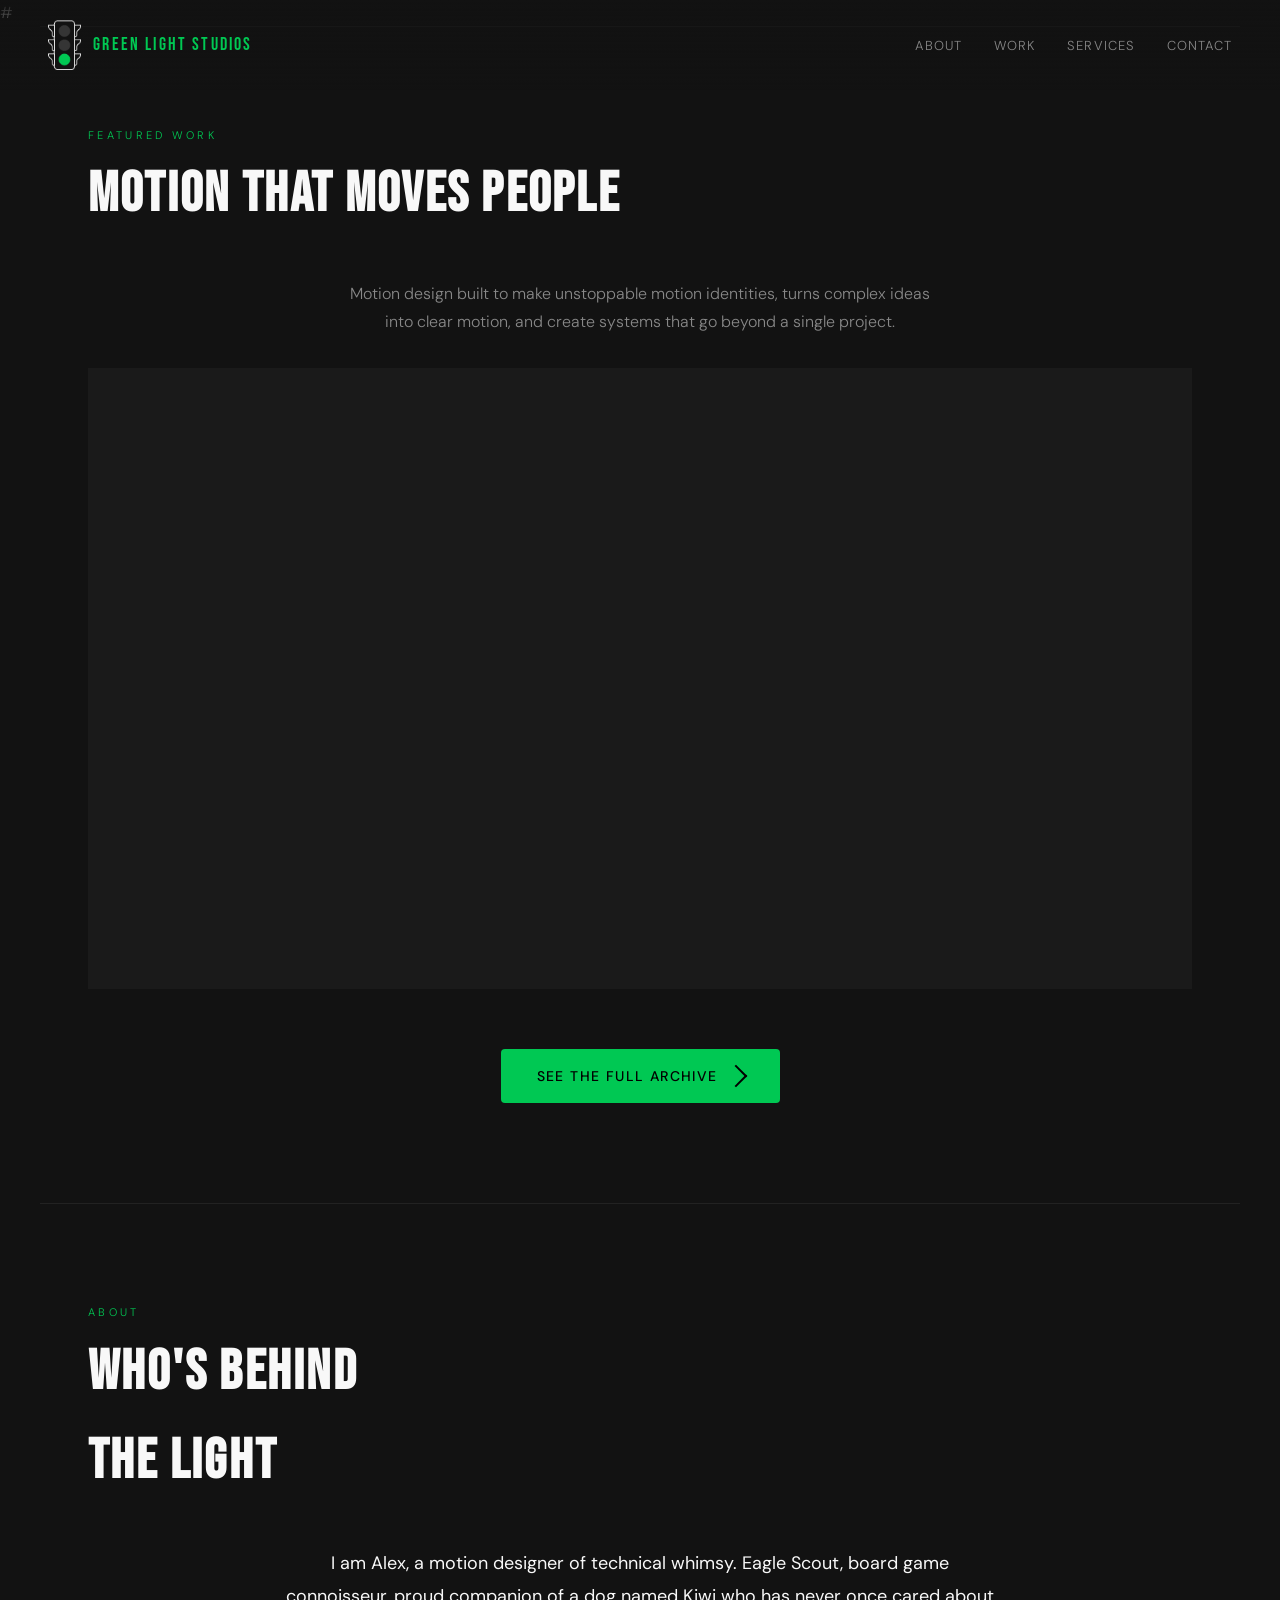
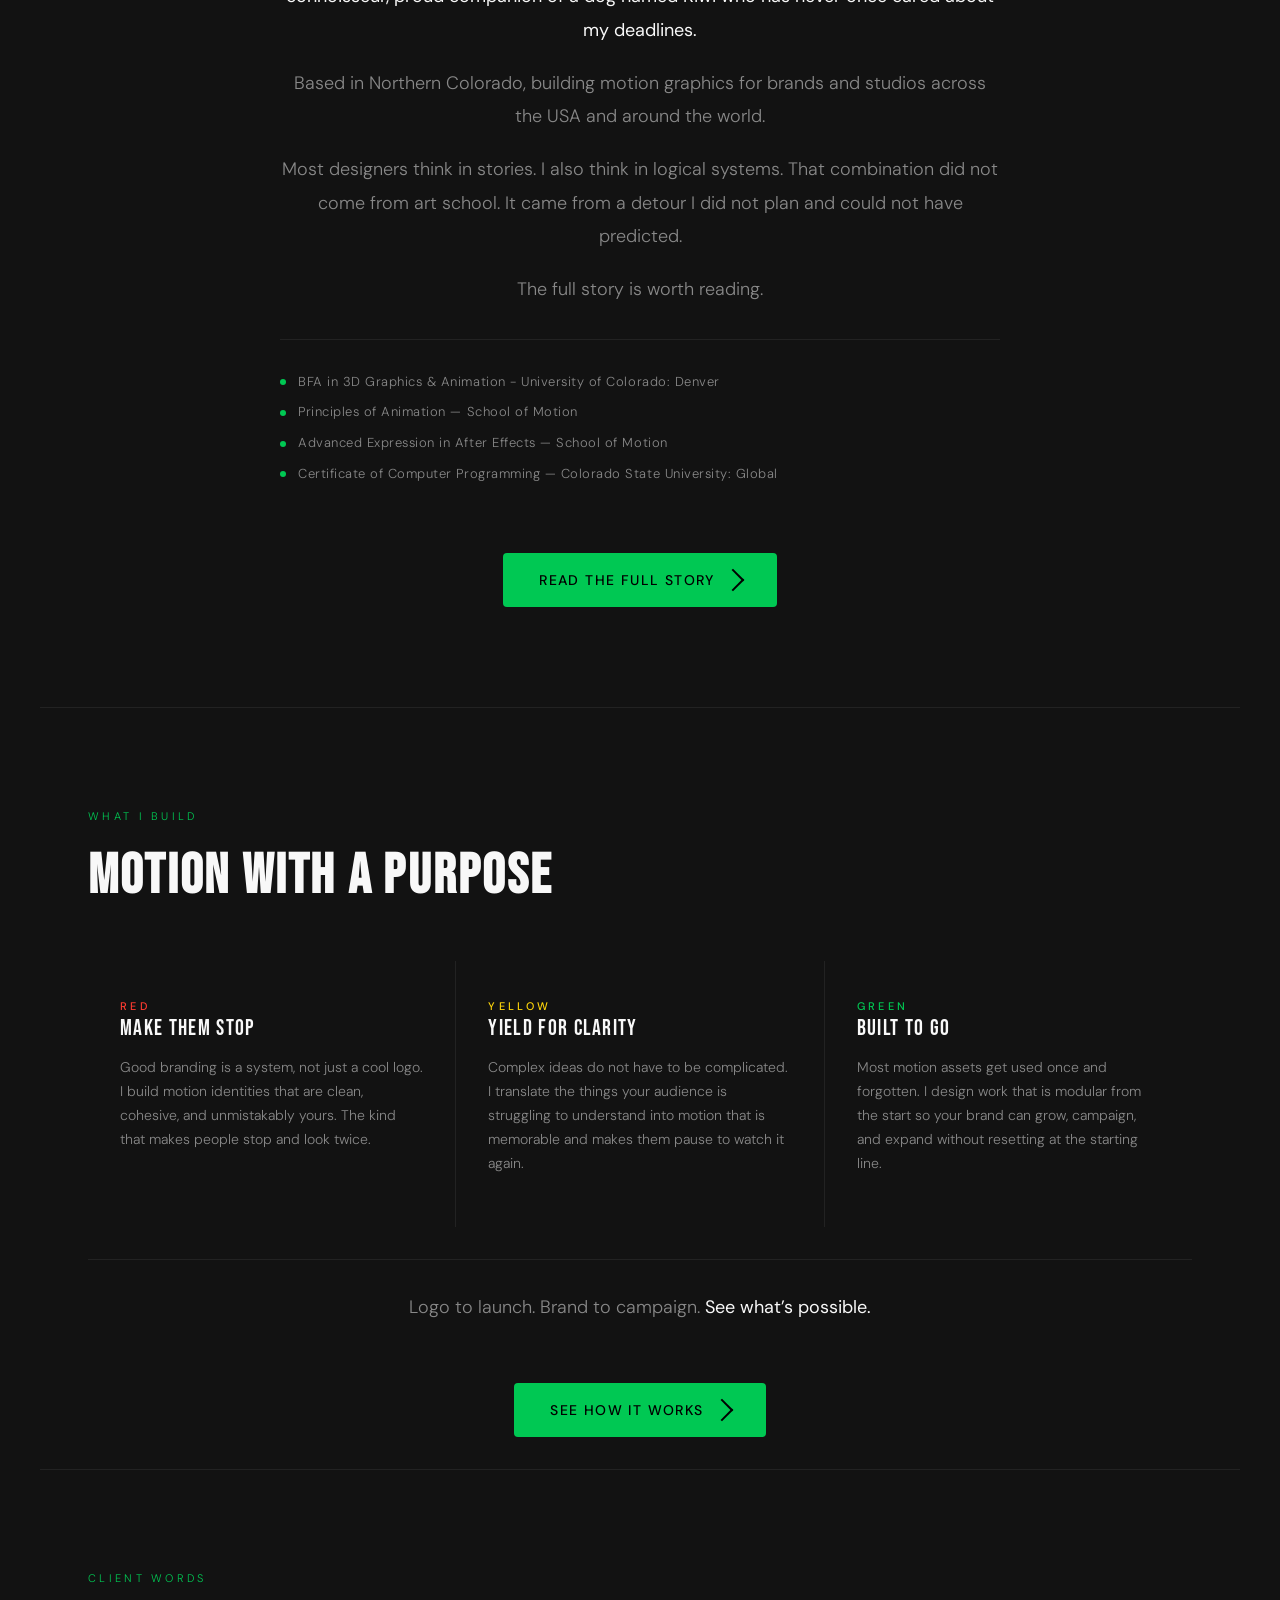
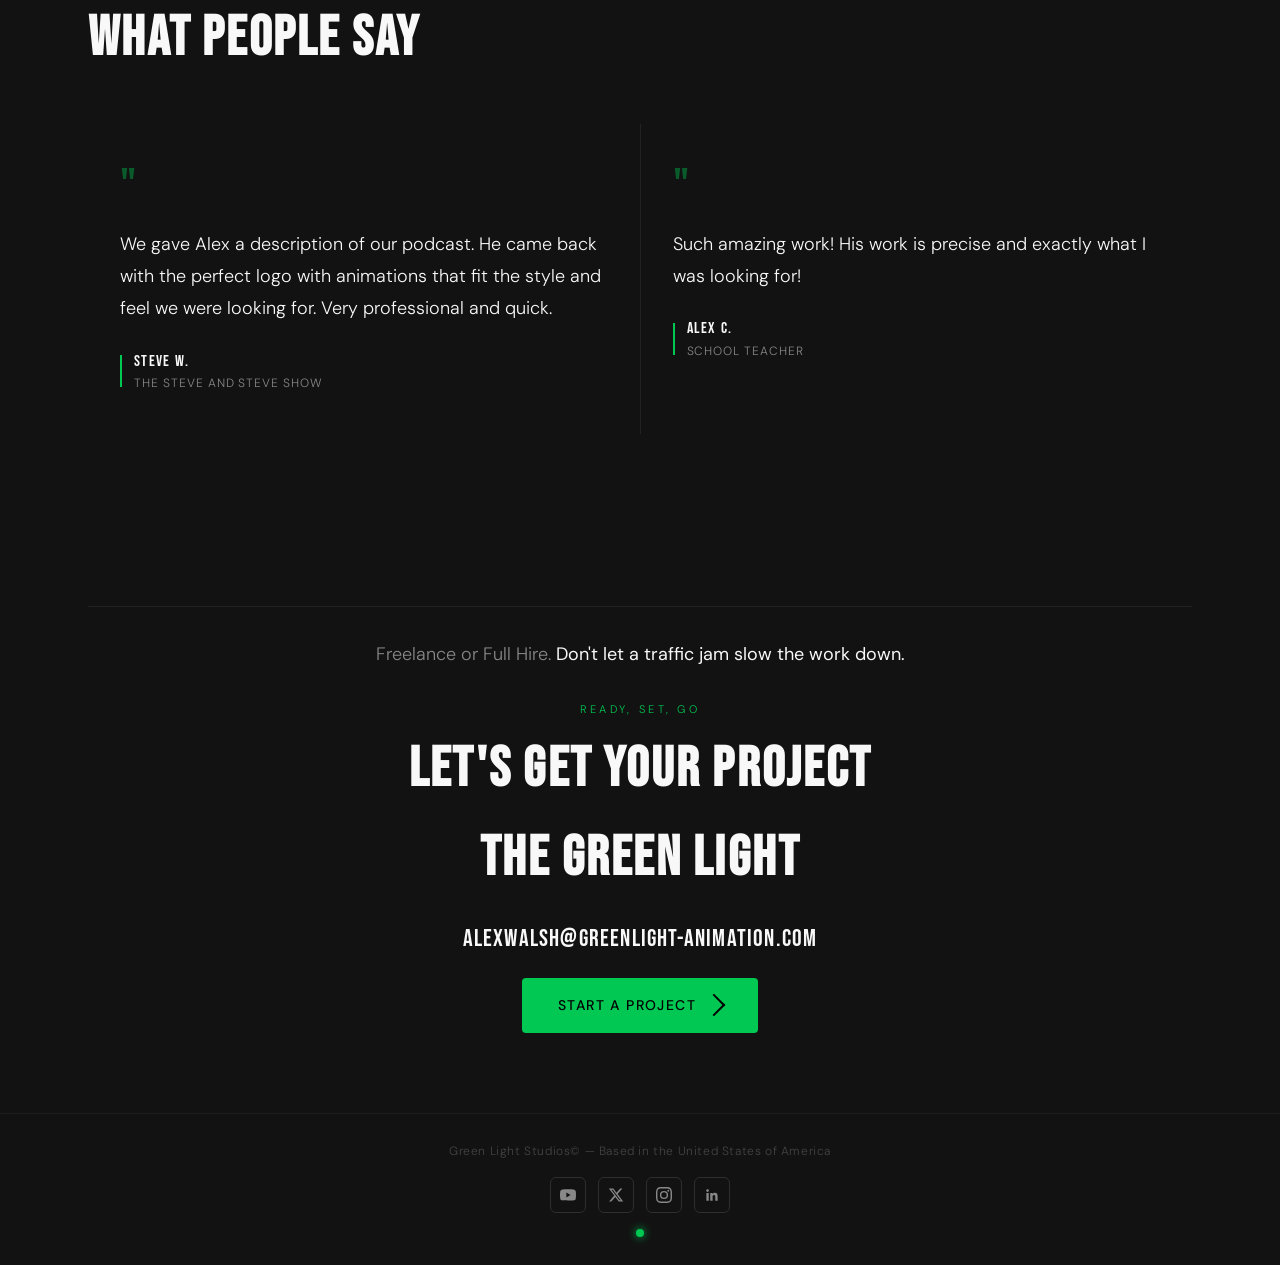
==== index.html @ eacbf861 "Update index.html" ====
#<!DOCTYPE html>
<html lang="en">
<head>
<meta charset="UTF-8">
<meta name="viewport" content="width=device-width, initial-scale=1.0">
<meta name="description" content="Motion designer specializing in automation and modular asset systems. Built for studios and brands that need work that scales past the project it was made for.">
<meta property="og:title" content="Green Light Studios — Motion That Moves People">
<meta property="og:description" content="Motion designer specializing in automation and modular asset systems. Built for studios and brands that need work that scales past the project it was made for.">
<meta property="og:image" content="https://greenlight-animation.com/assets/og-image.png">
<meta property="og:url" content="https://greenlight-animation.com">
<meta name="robots" content="index, follow">
<title>Green Light Studios | Motion Designer</title>
<link rel="icon" type="image/png" href="assets/favicon.png">
<link rel="preconnect" href="https://fonts.googleapis.com">
<link rel="canonical" href="https://greenlight-animation.com">
<link href="https://fonts.googleapis.com/css2?family=Bebas+Neue&family=DM+Sans:wght@300;400;500&display=swap" rel="stylesheet">
<link rel="stylesheet" href="styles.css">
<script type="application/ld+json">
{
  "@context": "https://schema.org",
  "@type": "LocalBusiness",
  "name": "Green Light Studios",
  "description": "Motion designer specializing in automation and modular asset systems. Built for studios and brands that need work that scales past the project it was made for.",
  "url": "https://greenlight-animation.com",
  "logo": "https://greenlight-animation.com/assets/favicon.png",
  "image": "https://greenlight-animation.com/assets/og-image.png",
  "email": "alexwalsh@greenlight-animation.com",
  "address": {
    "@type": "PostalAddress",
    "addressLocality": "Fort Collins",
    "addressRegion": "CO",
    "addressCountry": "US"
  },
  "geo": {
    "@type": "GeoCoordinates",
    "latitude": 40.5853,
    "longitude": -105.0844
  },
  "areaServed": [
    "Fort Collins, CO",
    "Greeley, CO",
    "Loveland, CO",
    "Windsor, CO",
    "Longmont, CO"
  ],
  "priceRange": "$$",
  "hasOfferCatalog": {
    "@type": "OfferCatalog",
    "name": "Motion Graphics Services",
    "itemListElement": [
     {
  "@type": "Offer",
  "itemOffered": {
    "@type": "Service",
    "name": "Brand Motion Identity",
    "description": "Motion identities built to stop traffic and make brands impossible to ignore across every platform."
    }
  },
  {
    "@type": "Offer",
    "itemOffered": {
      "@type": "Service",
      "name": "Explainer and Concept Animation",
      "description": "Complex ideas translated into clear, memorable motion that makes audiences stop and watch again."
    }
  },
  {
    "@type": "Offer",
    "itemOffered": {
      "@type": "Service",
      "name": "Modular Motion Systems",
      "description": "Automated and modular animation assets built to scale across projects and campaigns."
    }
}
    ]
  },
  "sameAs": [
    "https://www.youtube.com/@GreenLightStudiosPro",
    "https://x.com/Green_LightPro",
    "https://www.instagram.com/green_lightstudios/",
    "https://www.linkedin.com/in/wanderwalsh/"
  ]
}
</script>
</head>
<body>

<!-- NAV -->
<nav class="nav-fixed"> 
  <a href="#hero" class="nav-logo">
    <img src="assets/nav-logo.png" alt="Green Light Studios" height="50" style="display:block;">
    <span class="nav-wordmark">Green Light Studios</span>
  </a>
  <ul class="nav-links">
    <li><a href="/about">About</a></li>
    <li><a href="/archive">Work</a></li>
    <li><a href="/services">Services</a></li>
    <li><a href="#contact">Contact</a></li>
  </ul>
</nav>

<!-- PORTFOLIO -->
<section id="portfolio">
  <p class="section-label">Featured Work</p>
  <h2 class="section-title">Motion That Moves People</h2>
  <p style="font-size: 16px; color: var(--gray-light); max-width: 600px; margin: 0 auto 2rem; text-align: center; line-height: 1.75;">Motion design built to make unstoppable motion identities, turns complex ideas into clear motion, and create systems that go beyond a single project.</p>
  <div style="position:relative; aspect-ratio:16/9; width:100%; background: var(--dark);">
  <iframe
    src="https://player.vimeo.com/video/1199853558?h=aa0fdbacb5"
    title="Reel"
    frameborder="0"
    style="position:absolute; top:0; left:0; width:100%; height:100%; border:none;"
    referrerpolicy="strict-origin-when-cross-origin"
    allow="autoplay; fullscreen; picture-in-picture; clipboard-write; encrypted-media; web-share"
    allowfullscreen>
  </iframe>
</div>
  <div style="margin-top: 1.5rem; text-align: center;">
  <a href="/archive" class="cta-btn">See the Full Archive<span class="cta-arrow"></span></a>
</div>
</section>

<!-- ABOUT -->
<section id="about">
  <p class="section-label">About</p>
  <h2 class="section-title">Who's Behind<br>the Light</h2>
  <div style="max-width: 720px; margin: 0 auto; text-align: center;">
    <p style="font-size: 18px; line-height: 1.85; color: var(--white); font-weight: 400; margin-bottom: 20px;">I am Alex, a motion designer of technical whimsy. Eagle Scout, board game connoisseur, proud companion of a dog named Kiwi who has never once cared about my deadlines.</p>
    <p style="font-size: 18px; line-height: 1.85; color: var(--gray-light); margin-bottom: 20px;">Based in Northern Colorado, building motion graphics for brands and studios across the USA and around the world.</p>
    <p style="font-size: 18px; line-height: 1.85; color: var(--gray-light); margin-bottom: 20px;">Most designers think in stories. I also think in logical systems. That combination did not come from art school. It came from a detour I did not plan and could not have predicted.</p>
    <p style="font-size: 18px; line-height: 1.85; color: var(--gray-light); margin-bottom: 20px;">The full story is worth reading.</p>
    <div class="about-creds">
      <div class="about-cred">BFA in 3D Graphics &amp; Animation - University of Colorado: Denver</div>
      <div class="about-cred">Principles of Animation — School of Motion</div>
      <div class="about-cred">Advanced Expression in After Effects — School of Motion</div>
      <div class="about-cred">Certificate of Computer Programming — Colorado State University: Global</div>
    </div>
    <div style="display: flex; justify-content: center; margin-top: 32px;">
      <a href="/about" class="cta-btn" style="color: #000;">Read the Full Story<span class="cta-arrow"></span></a>
    </div>
  </div>
</section>

<!-- SERVICES -->
<section id="services">
  <p class="section-label">What I Build</p>
  <h2 class="section-title">Motion With a Purpose</h2>
  <div class="services-list">
 
    <div class="service-card">
  <div class="service-header">
    <span class="service-num service-num--red">Red</span>
    <span class="service-name">Make Them Stop</span>
  </div>
  <p class="service-desc">Good branding is a system, not just a cool logo. I build motion identities that are clean, cohesive, and unmistakably yours. The kind that makes people stop and look twice.</p>
</div>

<div class="service-card">
  <div class="service-header">
    <span class="service-num service-num--yellow">Yellow</span>
    <span class="service-name">Yield for Clarity</span>
  </div>
  <p class="service-desc">Complex ideas do not have to be complicated. I translate the things your audience is struggling to understand into motion that is memorable and makes them pause to watch it again.</p>
</div>

<div class="service-card">
  <div class="service-header">
    <span class="service-num service-num--green">Green</span>
    <span class="service-name">Built to Go</span>
  </div>
  <p class="service-desc">Most motion assets get used once and forgotten. I design work that is modular from the start so your brand can grow, campaign, and expand without resetting at the starting line.</p>
</div>
 
  </div>
  <div style="margin-top: 32px; padding-top: 32px; padding-bottom: 32px; border-top: 1px solid #222; text-align: center;">
    <p style="font-size: 18px; color: var(--gray-light); line-height: 1.7;">
      Logo to launch. Brand to campaign.
      <span style="color: var(--white); font-weight: 400;">See what’s possible.</span>
    </p>
    <div style="margin-top: 24px;">
      <a href="/services" class="cta-btn" style="color: #000;">See How It Works<span class="cta-arrow"></span></a>
    </div>
  </div>
</section>



<!-- TESTIMONIALS -->
<section id="testimonials" style="border-top: 1px solid #222;">
  <p class="section-label">Client Words</p>
  <h2 class="section-title">What People Say</h2>
  <div class="testimonial-grid">
    <div class="testimonial-card">
      <div class="testimonial-quote-mark">"</div>
      <p class="testimonial-text">We gave Alex a description of our podcast. He came back with the perfect logo with animations that fit the style and feel we were looking for. Very professional and quick.</p>
      <div class="testimonial-attribution">
        <div class="testimonial-bar"></div>
        <div>
          <div class="testimonial-name">Steve W.</div>
          <div class="testimonial-role">The Steve and Steve Show</div>
        </div>
      </div>
    </div>
    <div class="testimonial-card">
      <div class="testimonial-quote-mark">"</div>
      <p class="testimonial-text">Such amazing work! His work is precise and exactly what I was looking for!</p>
      <div class="testimonial-attribution">
        <div class="testimonial-bar"></div>
        <div>
          <div class="testimonial-name">Alex C.</div>
          <div class="testimonial-role">School Teacher</div>
        </div>
      </div>
    </div>
  </div>
</section>

<!-- CONTACT -->
<section id="contact">
  <div style="margin-top: 32px; padding-top: 32px; padding-bottom: 32px; border-top: 1px solid #222; text-align: center;">
  <p style="font-size: 18px; color: var(--gray-light); line-height: 1.7;">
      Freelance or Full Hire.
      <span style="color: var(--white); font-weight: 400;">Don't let a traffic jam slow the work down.</span>
    </p></div>
  <p class="section-label">READY, Set, Go</p>
  <h2 class="section-title">Let's Get Your Project<br>the Green Light</h2>
  <a href="mailto:alexwalsh@greenlight-animation.com" class="contact-email">alexwalsh@greenlight-animation.com</a>
  <a href="https://calendly.com/alexwalsh-greenlight-animation/newclientmeeting" target="_blank" class="cta-btn">Start a Project<span class="cta-arrow"></span></a>
</section>



<!-- FOOTER -->
<footer>
  <span class="footer-copy">Green Light Studios&copy; — Based in the United States of America</span>
  <div class="social-links">
    <a href="https://www.youtube.com/@GreenLightStudiosPro" class="social-link" aria-label="YouTube">
      <svg viewBox="0 0 24 24"><path d="M23.498 6.186a3.016 3.016 0 0 0-2.122-2.136C19.505 3.545 12 3.545 12 3.545s-7.505 0-9.377.505A3.017 3.017 0 0 0 .502 6.186C0 8.07 0 12 0 12s0 3.93.502 5.814a3.016 3.016 0 0 0 2.122 2.136c1.871.505 9.376.505 9.376.505s7.505 0 9.377-.505a3.015 3.015 0 0 0 2.122-2.136C24 15.93 24 12 24 12s0-3.93-.502-5.814zM9.545 15.568V8.432L15.818 12l-6.273 3.568z"/></svg>
    </a>
    <a href="https://x.com/Green_LightPro" class="social-link" aria-label="Twitter / X">
      <svg viewBox="0 0 24 24"><path d="M18.244 2.25h3.308l-7.227 8.26 8.502 11.24H16.17l-5.214-6.817L4.99 21.75H1.68l7.73-8.835L1.254 2.25H8.08l4.713 6.231zm-1.161 17.52h1.833L7.084 4.126H5.117z"/></svg>
    </a>
    <a href="https://www.instagram.com/green_lightstudios/" class="social-link" aria-label="Instagram">
      <svg viewBox="0 0 24 24"><path d="M12 2.163c3.204 0 3.584.012 4.85.07 3.252.148 4.771 1.691 4.919 4.919.058 1.265.069 1.645.069 4.849 0 3.205-.012 3.584-.069 4.849-.149 3.225-1.664 4.771-4.919 4.919-1.266.058-1.644.07-4.85.07-3.204 0-3.584-.012-4.849-.07-3.26-.149-4.771-1.699-4.919-4.92-.058-1.265-.07-1.644-.07-4.849 0-3.204.013-3.583.07-4.849.149-3.227 1.664-4.771 4.919-4.919 1.266-.057 1.645-.069 4.849-.069zM12 0C8.741 0 8.333.014 7.053.072 2.695.272.273 2.69.073 7.052.014 8.333 0 8.741 0 12c0 3.259.014 3.668.072 4.948.2 4.358 2.618 6.78 6.98 6.98C8.333 23.986 8.741 24 12 24c3.259 0 3.668-.014 4.948-.072 4.354-.2 6.782-2.618 6.979-6.98.059-1.28.073-1.689.073-4.948 0-3.259-.014-3.667-.072-4.947-.196-4.354-2.617-6.78-6.979-6.98C15.668.014 15.259 0 12 0zm0 5.838a6.162 6.162 0 1 0 0 12.324 6.162 6.162 0 0 0 0-12.324zM12 16a4 4 0 1 1 0-8 4 4 0 0 1 0 8zm6.406-11.845a1.44 1.44 0 1 0 0 2.881 1.44 1.44 0 0 0 0-2.881z"/></svg>
    </a>
    <a href="https://www.linkedin.com/in/wanderwalsh/" class="social-link" aria-label="LinkedIn">
      <svg viewBox="0 0 24 24"><path d="M20.447 20.452h-3.554v-5.569c0-1.328-.027-3.037-1.852-3.037-1.853 0-2.136 1.445-2.136 2.939v5.667H9.351V9h3.414v1.561h.046c.477-.9 1.637-1.85 3.37-1.85 3.601 0 4.267 2.37 4.267 5.455v6.286zM5.337 7.433a2.062 2.062 0 0 1-2.063-2.065 2.064 2.064 0 1 1 2.063 2.065zm1.782 13.019H3.555V9h3.564v11.452zM22.225 0H1.771C.792 0 .774 0 1.729v20.542C0 23.227.792 24 1.771 24h20.451C23.2 24 24 23.227 24 22.271V1.729C24 .774 23.2 0 22.222 0h.003z"/></svg>
    </a>
  </div>
  <div class="footer-green"></div>
</footer>

</body>
</html>
---- styles.css ----
/* ============================================================
   GREEN LIGHT STUDIOS — SHARED STYLESHEET
   styles.css — linked by all pages
   ============================================================ */

/* ── TOKENS ── */
:root {
  --black:      #121212;
  --dark:       #1a1a1a;
  --card:       #161616;
  --border:     #242424;
  --green:      #00C853;
  --green-dim:  #00a844;
  --white:      #F8F8F8;
  --gray:       #444;
  --gray-light: #888;
  --muted:      #777;
  --font-display: 'Bebas Neue', sans-serif;
  --font-body:    'DM Sans', sans-serif;
  --radius: 4px;
  --gap: clamp(1.5rem, 3vw, 2.5rem);
}

/* ── RESET ── */
*, *::before, *::after { box-sizing: border-box; margin: 0; padding: 0; }
html { scroll-behavior: smooth; }
body {
  background: var(--black);
  color: var(--white);
  font-family: var(--font-body);
  font-weight: 300;
  line-height: 1.6;
  overflow-x: hidden;
  -webkit-font-smoothing: antialiased;
}

/* ── NAV — index.html (fixed, gradient) ── */
nav.nav-fixed {
  position: fixed;
  top: 0; left: 0; right: 0;
  z-index: 100;
  display: flex;
  justify-content: space-between;
  align-items: center;
  padding: 20px 48px;
  background: linear-gradient(to bottom, rgba(18,18,18,0.95), transparent);
}

/* ── NAV — archive + inner pages (sticky, blur) ── */
nav.nav-sticky {
  position: sticky;
  top: 0;
  z-index: 100;
  background: rgba(18,18,18,0.92);
  backdrop-filter: blur(12px);
  border-bottom: 1px solid var(--border);
  padding: 1rem 2rem;
  display: flex;
  align-items: center;
  justify-content: space-between;
}

/* Nav shared */
.nav-logo {
  display: flex;
  align-items: center;
  gap: 12px;
  text-decoration: none;
  font-family: var(--font-display);
  font-size: 1.4rem;
  letter-spacing: 0.08em;
  color: var(--white);
}
.nav-logo span { color: var(--green); }
.nav-wordmark {
  font-family: var(--font-display);
  font-size: 18px;
  letter-spacing: 0.12em;
  color: var(--white);
}
.nav-links, nav ul {
  list-style: none;
  display: flex;
  gap: 2rem;
}
.nav-links a, nav a {
  color: var(--gray-light);
  text-decoration: none;
  font-size: 13px;
  letter-spacing: 0.08em;
  text-transform: uppercase;
  transition: color 0.2s;
}
.nav-links a:hover, nav a:hover { color: var(--green); }

/* Stoplight logo mark */
.stoplight-sm {
  width: 22px; height: 50px;
  background: var(--dark);
  border-radius: 5px;
  display: flex; flex-direction: column;
  align-items: center; justify-content: space-around;
  padding: 5px 0;
  border: 1px solid #333;
  flex-shrink: 0;
}
.light-sm { width: 10px; height: 10px; border-radius: 50%; background: #2a2a2a; }
.light-sm.active { background: var(--green); box-shadow: 0 0 8px var(--green); }

/* ── SHARED SECTION ── */
section {
  padding: 100px 48px;
  max-width: 1200px;
  margin: 0 auto;
}
.section-label {
  font-size: 11px;
  letter-spacing: 0.3em;
  text-transform: uppercase;
  color: var(--green);
  margin-bottom: 6px;
}
.section-title {
  font-family: var(--font-display);
  font-size: clamp(36px, 5vw, 56px);
  letter-spacing: 0.04em;
  color: var(--white);
  margin-bottom: 40px;
}

/* ── CTA BUTTON ── */
.cta-btn {
  display: inline-flex; align-items: center; gap: 10px;
  margin-top: 36px; padding: 16px 36px;
  background: var(--green); color: #000;
  font-family: var(--font-body); font-weight: 500;
  font-size: 14px; letter-spacing: 0.1em; text-transform: uppercase;
  text-decoration: none; border-radius: var(--radius); border: none; cursor: pointer;
  transition: background 0.2s, transform 0.15s, box-shadow 0.2s;
}
.cta-btn:hover {
  background: var(--green-dim);
  transform: translateY(-2px);
  box-shadow: 0 8px 32px rgba(0,200,83,0.3);
}
.cta-btn:active { transform: translateY(0); }
.cta-arrow {
  width: 16px; height: 16px;
  border-top: 2px solid #000;
  border-right: 2px solid #000;
  transform: rotate(45deg);
  transition: transform 0.2s;
}
.cta-btn:hover .cta-arrow { transform: rotate(45deg) translate(2px,-2px); }

/* ── HERO (index) ── */
#hero {
  min-height: 100vh;
  display: flex; flex-direction: column;
  align-items: center; justify-content: center;
  text-align: center;
  padding: 60px 24px 40px;
  position: relative; overflow: hidden;
}
.logo-stage {
  width: 480px; height: 480px;
  background: var(--dark);
  border: 1px solid #2a2a2a;
  border-radius: 24px;
  display: flex; align-items: center; justify-content: center;
  margin-bottom: 48px;
  position: relative; overflow: hidden;
}
.hero-tagline {
  font-family: var(--font-display);
  font-size: clamp(52px, 9vw, 100px);
  letter-spacing: 0.05em; line-height: 0.95;
  color: var(--white);
  animation: fade-up 0.9s ease 0.2s forwards; opacity: 0;
}
.hero-tagline span { color: var(--green); }
.hero-sub {
  margin-top: 20px; font-size: 16px; color: var(--gray-light);
  max-width: 440px; line-height: 1.7;
  animation: fade-up 0.9s ease 0.4s forwards; opacity: 0;
}
.hero-cta-wrap {
  animation: fade-up 0.9s ease 0.6s forwards; opacity: 0;
}

/* ── ABOUT (index) ── */
#about {
  border-top: 1px solid #222;
  max-width: 1200px;
  padding: 100px 48px;
  margin: 0 auto;
}
.about-inner {
  display: grid;
  grid-template-columns: 1fr 2fr;
  gap: 80px;
  align-items: start;
}
.about-left { position: sticky; top: 120px; }
.about-body p {
  font-size: 18px;
  line-height: 1.85;
  color: var(--gray-light);
  margin-bottom: 20px;
}
.about-body p:first-child {
  font-size: 18px;
  color: var(--white);
  font-weight: 400;
}
.about-body p strong { color: var(--white); font-weight: 500; }
.about-body a { color: var(--green); text-decoration: none; }
.about-body .cta-btn {
  color: #000;
}
.about-creds {
  display: flex;
  flex-direction: column;
  gap: 10px;
  margin-top: 32px;
  padding-top: 32px;
  border-top: 1px solid #222;
}
.about-cred {
  display: flex;
  align-items: center;
  gap: 12px;
  font-size: 13px;
  color: var(--gray-light);
  letter-spacing: 0.04em;
}
.about-cred::before {
  content: '';
  display: block;
  width: 6px; height: 6px;
  border-radius: 50%;
  background: var(--green);
  flex-shrink: 0;
}

/* ── PORTFOLIO ── */
#portfolio {
  max-width: 1200px;
  padding: 100px 48px;
  margin: 0 auto;
  border-top: 1px solid #222;
}
.video-wrapper {
  position: relative;
  width: 100%;
  padding-bottom: 56.25%;
  height: 0;
  overflow: hidden;
  border-radius: var(--radius);
  border: 1px solid #222;
  margin-bottom: 2px;
}
.video-wrapper iframe {
  position: absolute;
  top: 0; left: 0;
  width: 100%; height: 100%;
  border: none;
}
.portfolio-grid { display: grid; grid-template-columns: repeat(3, 1fr); gap: 2px; margin-top: 8px; }
.portfolio-item { position: relative; aspect-ratio: 9/16; background: var(--dark); overflow: hidden; cursor: pointer; }
.portfolio-thumb { width: 100%; height: 100%; display: flex; align-items: center; justify-content: center; background: var(--dark); border: 1px solid #222; transition: border-color 0.3s; }
.portfolio-item:hover .portfolio-thumb { border-color: var(--green); }
.thumb-inner { display: flex; flex-direction: column; align-items: center; gap: 12px; opacity: 0.25; transition: opacity 0.3s; padding: 20px; text-align: center; }
.portfolio-item:hover .thumb-inner { opacity: 0.6; }
.thumb-icon { width: 48px; height: 48px; border: 2px solid var(--green); border-radius: 50%; display: flex; align-items: center; justify-content: center; }
.thumb-label { font-family: var(--font-display); font-size: 22px; letter-spacing: 0.1em; color: var(--white); }
.thumb-type { font-size: 11px; letter-spacing: 0.15em; color: var(--gray-light); text-transform: uppercase; }
.portfolio-overlay { position: absolute; inset: 0; background: rgba(0,200,83,0.06); opacity: 0; transition: opacity 0.3s; display: flex; align-items: flex-end; padding: 20px; }
.portfolio-item:hover .portfolio-overlay { opacity: 1; }
.overlay-tag { font-size: 11px; letter-spacing: 0.15em; text-transform: uppercase; color: var(--green); border: 1px solid var(--green); padding: 4px 10px; border-radius: 2px; }

#services { border-top: 1px solid #222; padding-bottom: 0; }
.services-list { display: grid; grid-template-columns: repeat(3, 1fr); gap: 1px; background: #222; margin-top: 8px; }
.service-card { background: var(--black); padding: 40px 32px; transition: background 0.2s; }
.service-card:hover { background: var(--dark); }
.service-header { display: flex; flex-direction: column; gap: 6px; margin-bottom: 16px; }
.service-num { font-family: var(--font-body); font-size: 11px; font-weight: 500; letter-spacing: 0.3em; text-transform: uppercase; line-height: 1; }
.service-num--red    { color: #FF3B30; opacity: 1; }
.service-num--yellow { color: #FFD60A; opacity: 1; }
.service-num--green  { color: var(--green); opacity: 1; }
.service-name { font-family: var(--font-display); font-size: 22px; letter-spacing: 0.06em; color: var(--white); line-height: 1; }
.service-desc { font-size: 14px; color: var(--gray-light); line-height: 1.7; margin-bottom: 12px; }

/* ── TESTIMONIALS ── */
.testimonial-grid { display: grid; grid-template-columns: repeat(2, 1fr); gap: 1px; background: #222; }
.testimonial-card { background: var(--black); padding: 40px 32px; transition: background 0.2s; }
.testimonial-card:hover { background: var(--dark); }
.testimonial-quote-mark { font-size: 48px; font-family: var(--font-display); color: var(--green); opacity: 0.4; line-height: 1; margin-bottom: 16px; }
.testimonial-text { font-size: 18px; color: var(--white); line-height: 1.8; margin-bottom: 24px; }
.testimonial-attribution { display: flex; align-items: center; gap: 12px; }
.testimonial-bar { width: 2px; height: 32px; background: var(--green); }
.testimonial-name { font-family: var(--font-display); font-size: 16px; letter-spacing: 0.08em; color: var(--white); }
.testimonial-role { font-size: 12px; color: var(--gray-light); letter-spacing: 0.08em; text-transform: uppercase; }

/* ── CONTACT ── */
#contact { border-top: none; text-align: center; padding: 40px 48px 80px; width: 100%; }
.contact-email {
  font-family: var(--font-display);
  font-size: clamp(16px, 2vw, 24px);
  color: var(--white);
  text-decoration: none;
  letter-spacing: 0.05em;
  transition: color 0.2s;
  display: block;
  margin-bottom: 20px;
}
.contact-email:hover { color: var(--green); }
#contact .cta-btn { animation: none; opacity: 1; margin: 0 auto; }
#contact .section-title {
  margin-bottom: 16px;
  text-align: center;
  width: 100%;
  display: block;
}

/* ── FOOTER ── */
footer {
  border-top: 1px solid #1e1e1e;
  padding: 28px 48px;
  display: flex;
  flex-direction: column;
  align-items: center;
  justify-content: center;
  gap: 16px;
  text-align: center;
}
.footer-copy { font-size: 12px; color: var(--gray); letter-spacing: 0.05em; }
.footer-links { font-size: 12px; color: var(--gray-light); }
.footer-links a { color: var(--gray-light); text-decoration: none; transition: color 0.2s; }
.footer-links a:hover { color: var(--green); }
.social-links { display: flex; align-items: center; gap: 12px; }
.social-link {
  display: flex; align-items: center; justify-content: center;
  width: 36px; height: 36px;
  border: 1px solid #2e2e2e;
  border-radius: 6px;
  color: var(--gray-light);
  text-decoration: none;
  transition: color 0.2s, border-color 0.2s, background 0.2s;
}
.social-link:hover { color: var(--green); border-color: var(--green); background: rgba(0,200,83,0.06); }
.social-link svg { width: 16px; height: 16px; fill: currentColor; display: block; }
.footer-green {
  width: 8px; height: 8px;
  border-radius: 50%;
  background: var(--green);
  box-shadow: 0 0 8px var(--green);
  animation: pulse 2s infinite;
  flex-shrink: 0;
}

/* ── ARCHIVE PAGE ── */
.archive-hero {
  padding: clamp(4rem, 10vw, 8rem) 2rem clamp(2rem, 5vw, 4rem);
  max-width: 900px;
  margin: 0 auto;
}
.archive-hero-label {
  font-size: 0.75rem;
  letter-spacing: 0.2em;
  text-transform: uppercase;
  color: var(--green);
  margin-bottom: 1rem;
}
.archive-hero h1 {
  font-family: var(--font-display);
  font-size: clamp(3.5rem, 9vw, 7rem);
  line-height: 0.92;
  letter-spacing: 0.02em;
  color: var(--white);
  margin-bottom: 1.5rem;
}
.archive-hero p {
  font-size: 1.05rem;
  color: var(--muted);
  max-width: 560px;
  line-height: 1.7;
}
.divider {
  width: 100%;
  height: 1px;
  background: var(--border);
  max-width: 900px;
  margin: 0 auto 3rem;
}
.archive-section {
  max-width: 900px;
  margin: 0 auto;
  padding: 0 2rem 5rem;
}
.section-header {
  display: flex;
  align-items: baseline;
  gap: 1rem;
  margin-bottom: 2rem;
}
.section-header h2 {
  font-family: var(--font-display);
  font-size: clamp(1.8rem, 4vw, 2.8rem);
  letter-spacing: 0.04em;
  color: var(--white);
}
.section-tag {
  font-size: 0.72rem;
  letter-spacing: 0.16em;
  text-transform: uppercase;
  color: var(--green);
  border: 1px solid var(--green-dim);
  padding: 0.2em 0.6em;
  border-radius: 2px;
}
.grid {
  display: grid;
  grid-template-columns: repeat(auto-fill, minmax(280px, 1fr));
  gap: var(--gap);
}
.card {
  background: var(--card);
  border: 1px solid var(--border);
  border-radius: var(--radius);
  overflow: hidden;
  transition: border-color 0.25s, transform 0.25s;
  animation: fadeUp 0.4s ease both;
}
.card:hover {
  border-color: var(--green-dim);
  transform: translateY(-3px);
}
.grid .card:nth-child(1) { animation-delay: 0.05s; }
.grid .card:nth-child(2) { animation-delay: 0.12s; }
.grid .card:nth-child(3) { animation-delay: 0.19s; }
.grid .card:nth-child(4) { animation-delay: 0.26s; }
.grid .card:nth-child(5) { animation-delay: 0.33s; }
.grid .card:nth-child(6) { animation-delay: 0.40s; }
.embed-wrap {
  position: relative;
  width: 100%;
  padding-top: 56.25%;
  background: #0d0d0d;
}
.embed-wrap iframe {
  position: absolute;
  inset: 0;
  width: 100%; height: 100%;
  border: none;
}
.embed-placeholder {
  position: absolute;
  inset: 0;
  display: flex;
  flex-direction: column;
  align-items: center;
  justify-content: center;
  gap: 0.75rem;
  background: #0d0d0d;
  color: var(--muted);
}
.embed-placeholder svg { opacity: 0.3; }
.embed-placeholder span {
  font-size: 0.75rem;
  letter-spacing: 0.12em;
  text-transform: uppercase;
  opacity: 0.4;
}
.card-body { padding: 1.1rem 1.25rem 1.4rem; }
.card-title {
  font-family: var(--font-display);
  font-size: 1.2rem;
  letter-spacing: 0.05em;
  color: var(--white);
  margin-bottom: 0.35rem;
}
.card-meta {
  font-size: 0.78rem;
  color: var(--muted);
  letter-spacing: 0.06em;
  text-transform: uppercase;
  margin-bottom: 0.6rem;
}
.card-desc { font-size: 0.9rem; color: #888; line-height: 1.55; }
.tags { display: flex; flex-wrap: wrap; gap: 0.4rem; margin-top: 0.8rem; }
.tag {
  font-size: 0.68rem;
  letter-spacing: 0.1em;
  text-transform: uppercase;
  color: var(--green-dim);
  border: 1px solid #1e3d28;
  background: #0d1f12;
  padding: 0.15em 0.55em;
  border-radius: 2px;
}
.back-bar {
  max-width: 900px;
  margin: 0 auto;
  padding: 2.5rem 2rem 0;
}
.back-link {
  display: inline-flex;
  align-items: center;
  gap: 0.5rem;
  font-size: 0.82rem;
  letter-spacing: 0.1em;
  text-transform: uppercase;
  color: var(--muted);
  text-decoration: none;
  transition: color 0.2s;
  margin-bottom: 20px;
}
.back-link:hover { color: var(--green); }

/* ── ABOUT PAGE ── */
.about-page-hero {
  max-width: 900px;
  margin: 0 auto;
  padding: clamp(4rem, 10vw, 8rem) 2rem clamp(2rem, 5vw, 4rem);
}
.about-page-body {
  max-width: 900px;
  margin: 0 auto;
  padding: 0 2rem 5rem;
}
.about-page-body p {
  font-size: 1.05rem;
  color: var(--gray-light);
  line-height: 1.85;
  margin-bottom: 1.5rem;
  max-width: 640px;
}
.about-page-body p.lead {
  font-size: 1.2rem;
  color: var(--white);
  font-weight: 400;
}
.about-page-body strong { color: var(--white); font-weight: 500; }
.about-page-body a { color: var(--green); text-decoration: none; }
.about-page-body a:hover { text-decoration: underline; }
.about-creds-block {
  margin-top: 3rem;
  padding-top: 2rem;
  border-top: 1px solid var(--border);
  display: flex;
  flex-direction: column;
  gap: 12px;
}
.about-creds-block .about-cred {
  display: flex;
  align-items: center;
  gap: 12px;
  font-size: 14px;
  color: var(--gray-light);
  letter-spacing: 0.04em;
}
.about-creds-block .about-cred::before {
  content: '';
  display: block;
  width: 6px; height: 6px;
  border-radius: 50%;
  background: var(--green);
  flex-shrink: 0;
}

/* ── KEYFRAMES ── */
@keyframes fade-up {
  from { opacity: 0; transform: translateY(24px); }
  to   { opacity: 1; transform: translateY(0); }
}
@keyframes fadeUp {
  from { opacity: 0; transform: translateY(16px); }
  to   { opacity: 1; transform: translateY(0); }
}
@keyframes pulse {
  0%, 100% { opacity: 1; }
  50% { opacity: 0.4; }
}
@keyframes logo-appear {
  from { opacity: 0; transform: scale(0.85); }
  to   { opacity: 1; transform: scale(1); }
}

/* ── RESPONSIVE ── */
@media (max-width: 768px) {
  nav.nav-fixed, nav.nav-sticky { padding: 16px 20px; }
  .nav-links { display: none; }
  nav ul { display: none; }
  section, #portfolio, #about, #contact { padding: 60px 20px; }
  .about-inner { grid-template-columns: 1fr; gap: 24px; }
  .about-left { position: static; }
  .logo-stage { width: 200px; height: 200px; }
  .portfolio-grid { grid-template-columns: 1fr; }
  .portfolio-item:first-child { grid-column: span 1; aspect-ratio: 16/9; }
  .services-list { grid-template-columns: 1fr; }
  .testimonial-grid { grid-template-columns: 1fr; }
  footer { flex-direction: column; text-align: center; }
  .grid { grid-template-columns: 1fr; }
  .archive-section { padding: 0 1rem 3rem; }
}
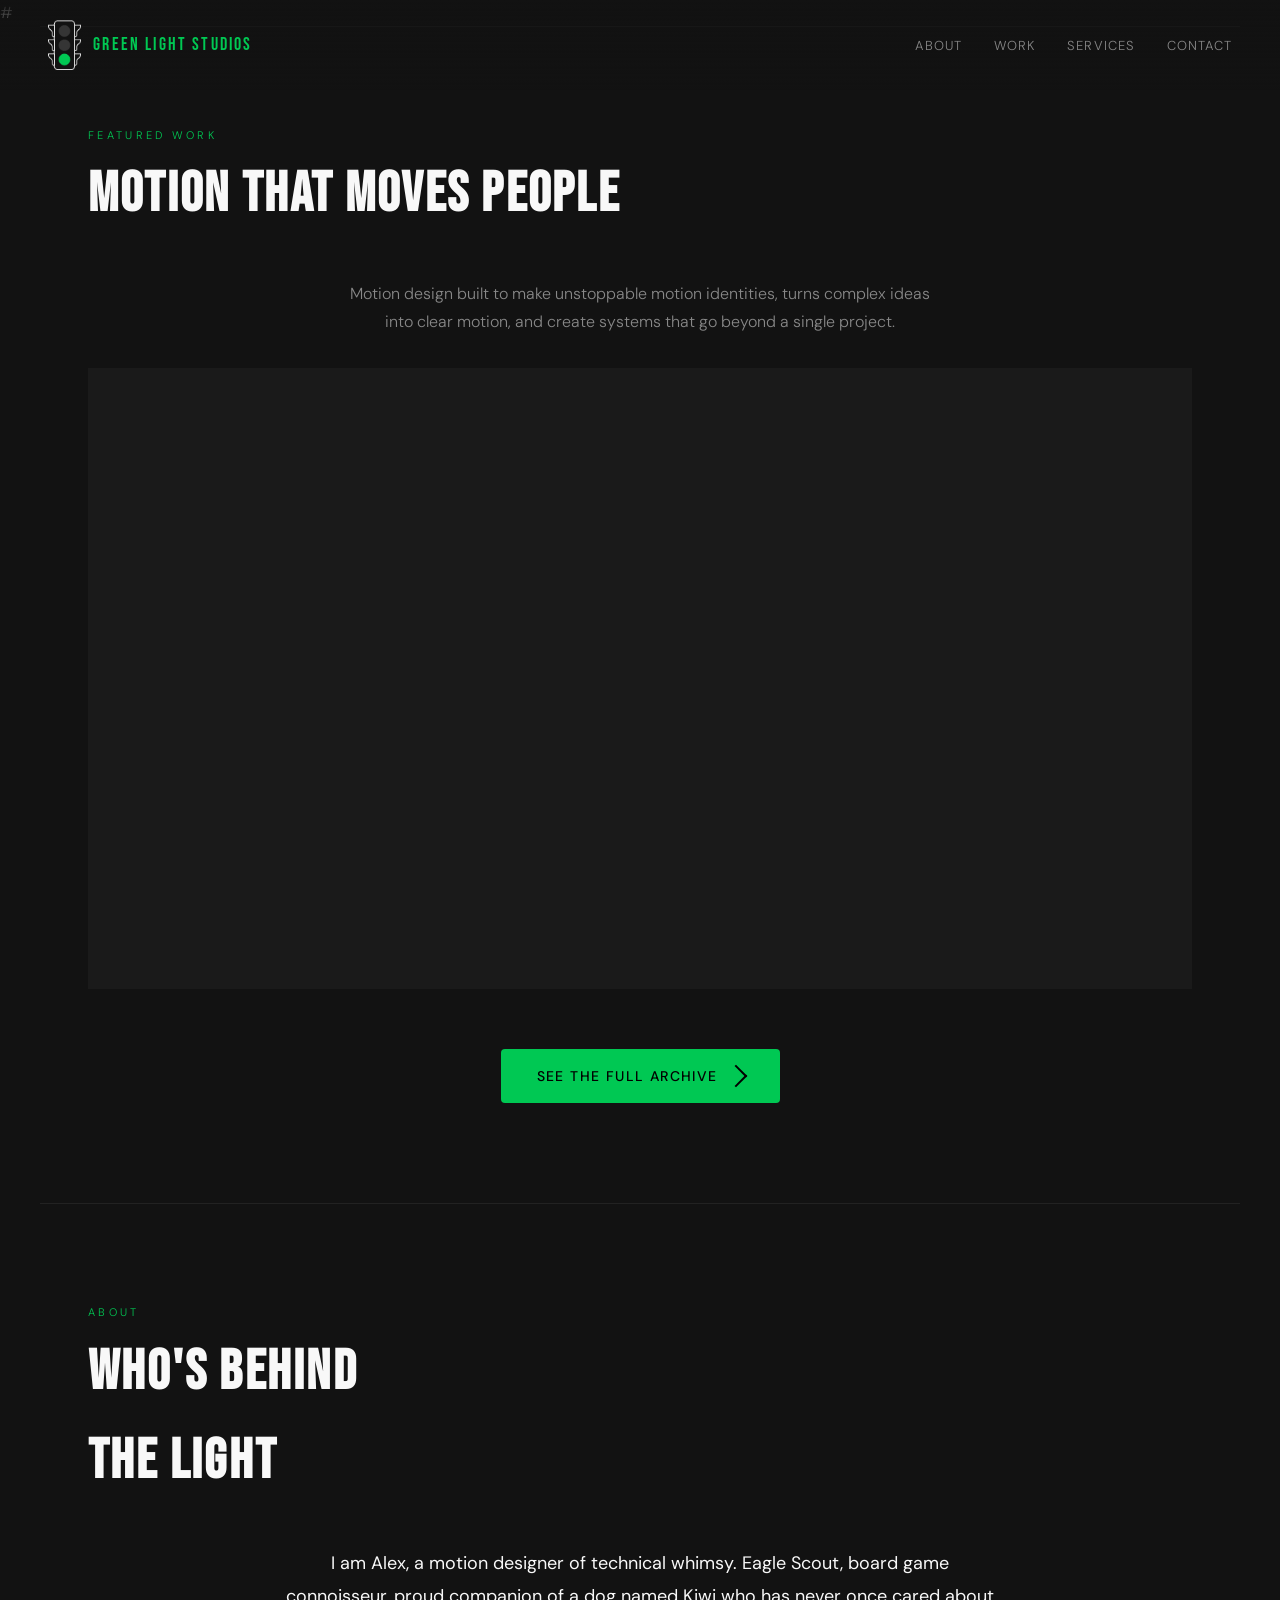
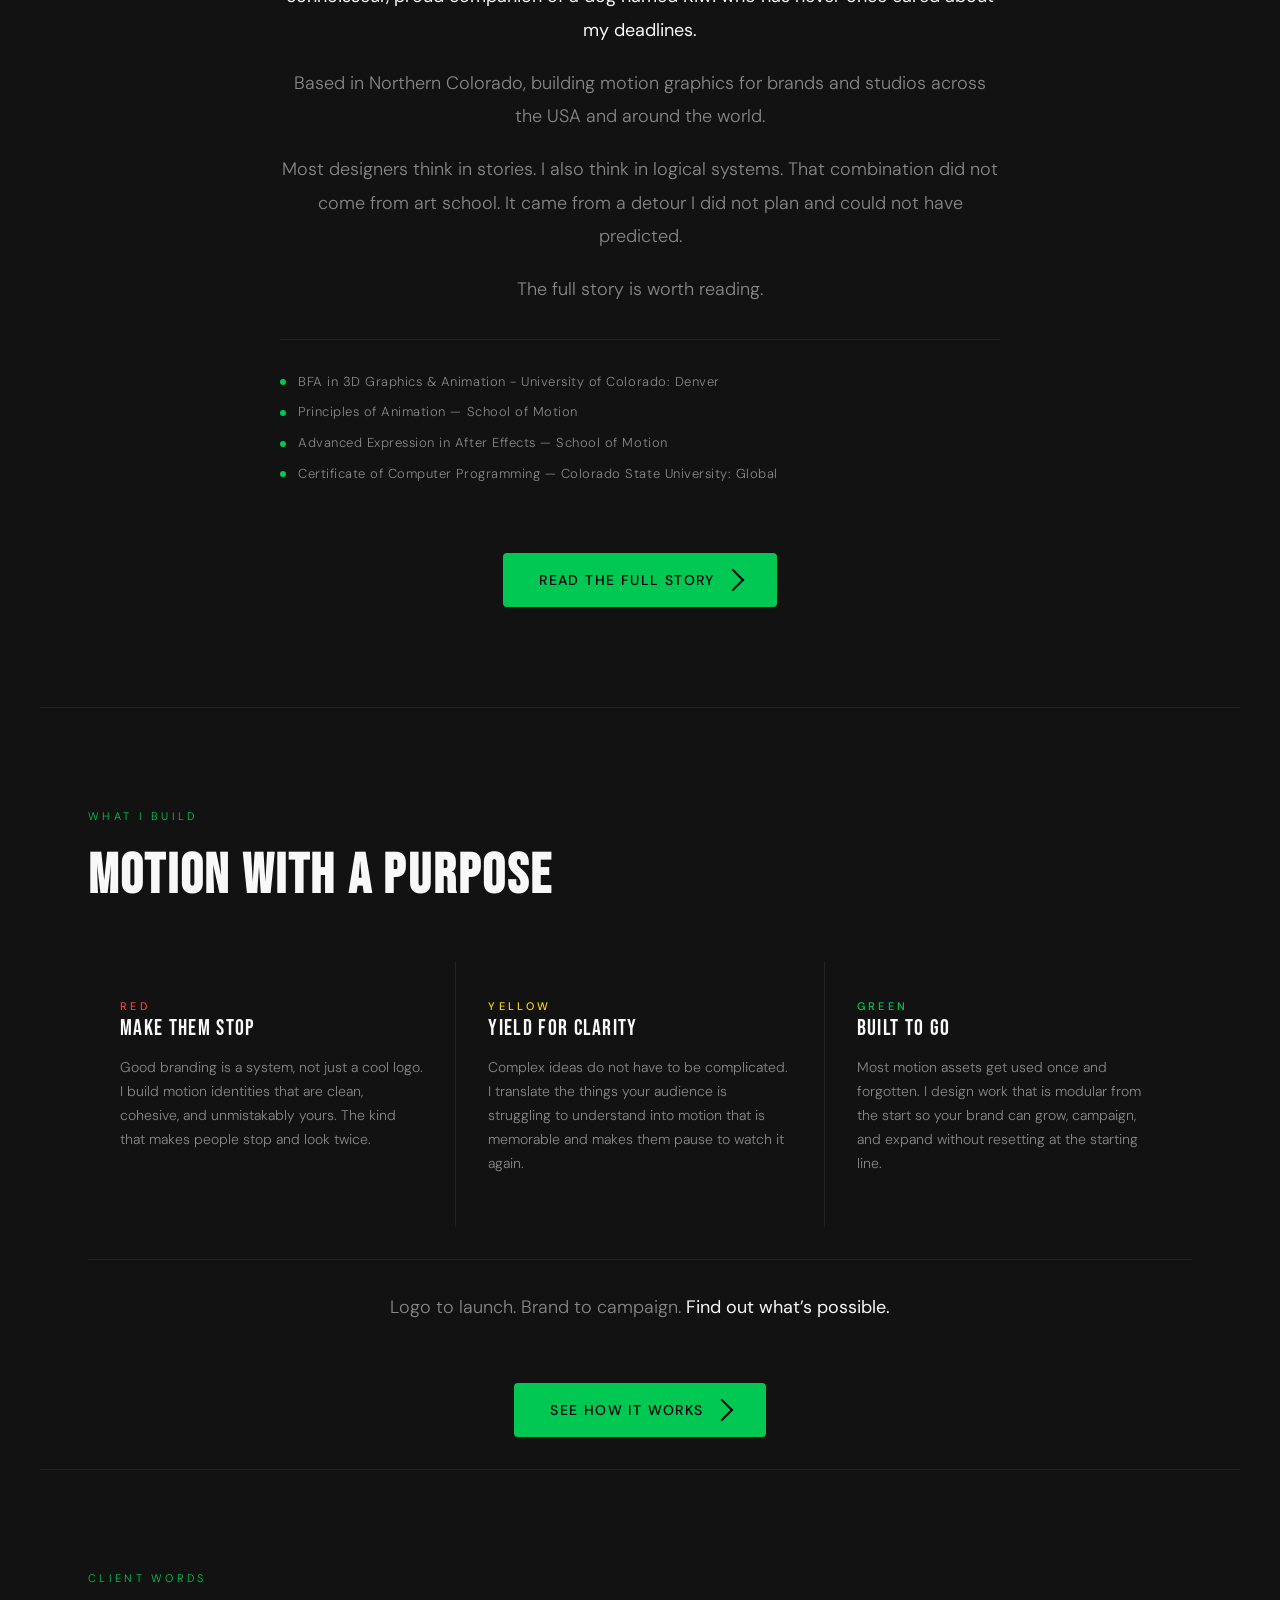
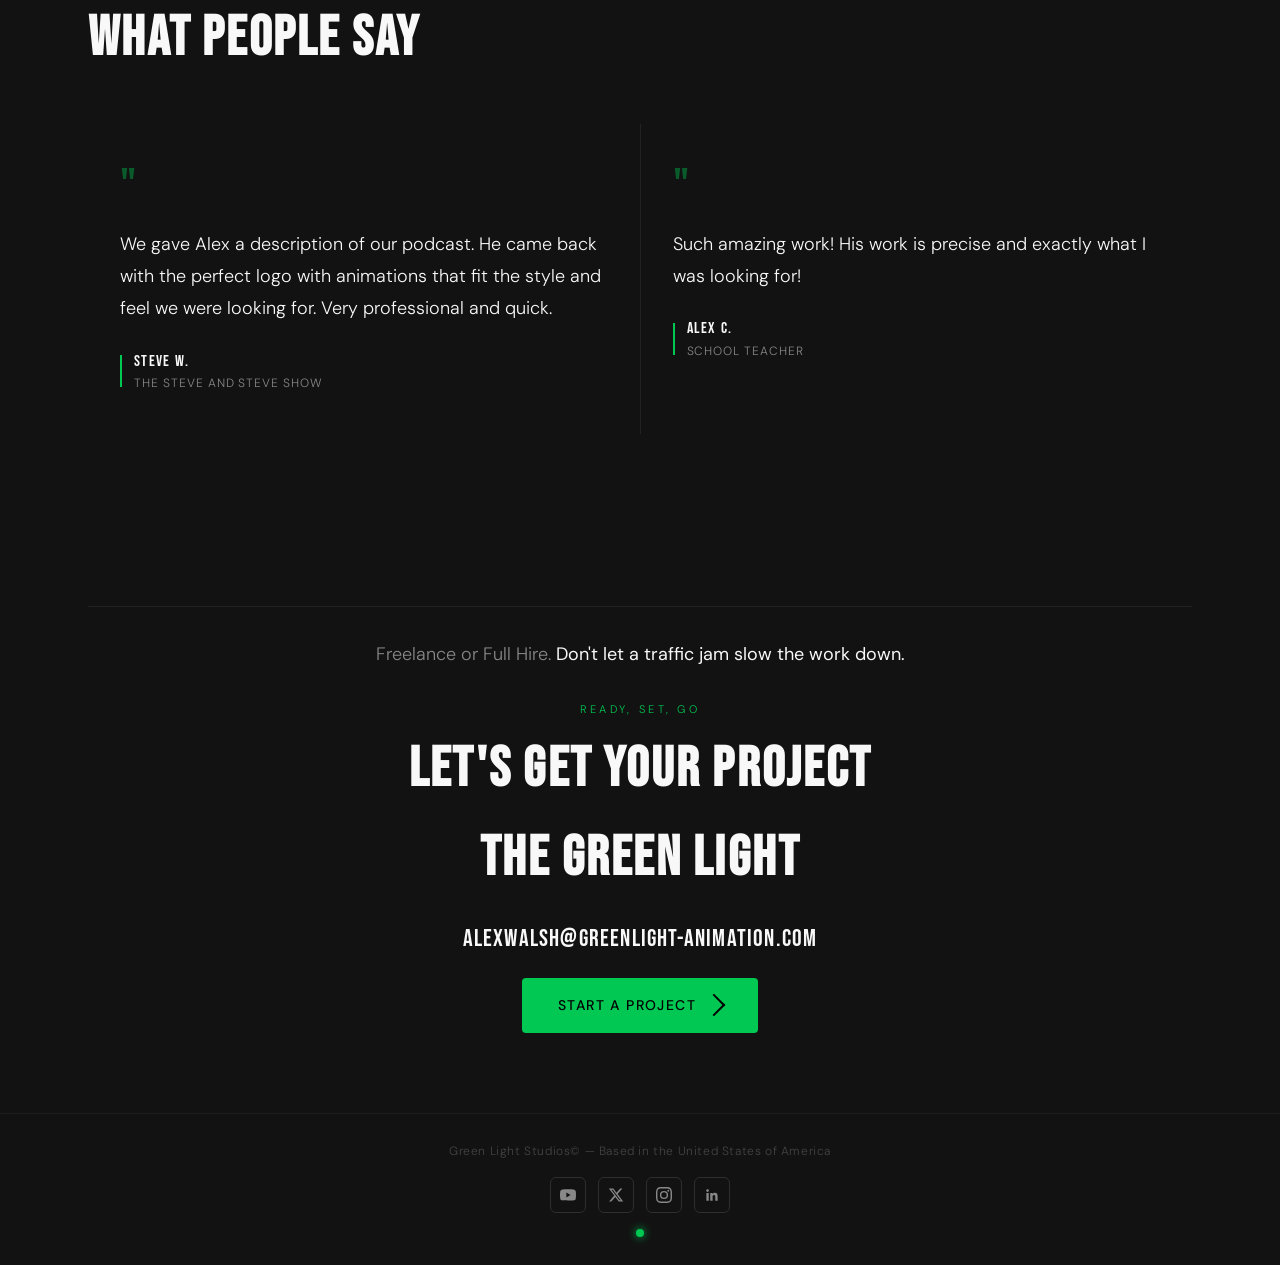
==== commit c6ca05f2: "Update index.html" ====
--- a/index.html
+++ b/index.html
@@ -175,7 +175,7 @@
   <div style="margin-top: 32px; padding-top: 32px; padding-bottom: 32px; border-top: 1px solid #222; text-align: center;">
     <p style="font-size: 18px; color: var(--gray-light); line-height: 1.7;">
       Logo to launch. Brand to campaign.
-      <span style="color: var(--white); font-weight: 400;">See what’s possible.</span>
+      <span style="color: var(--white); font-weight: 400;">Find out what’s possible.</span>
     </p>
     <div style="margin-top: 24px;">
       <a href="/services" class="cta-btn" style="color: #000;">See How It Works<span class="cta-arrow"></span></a>
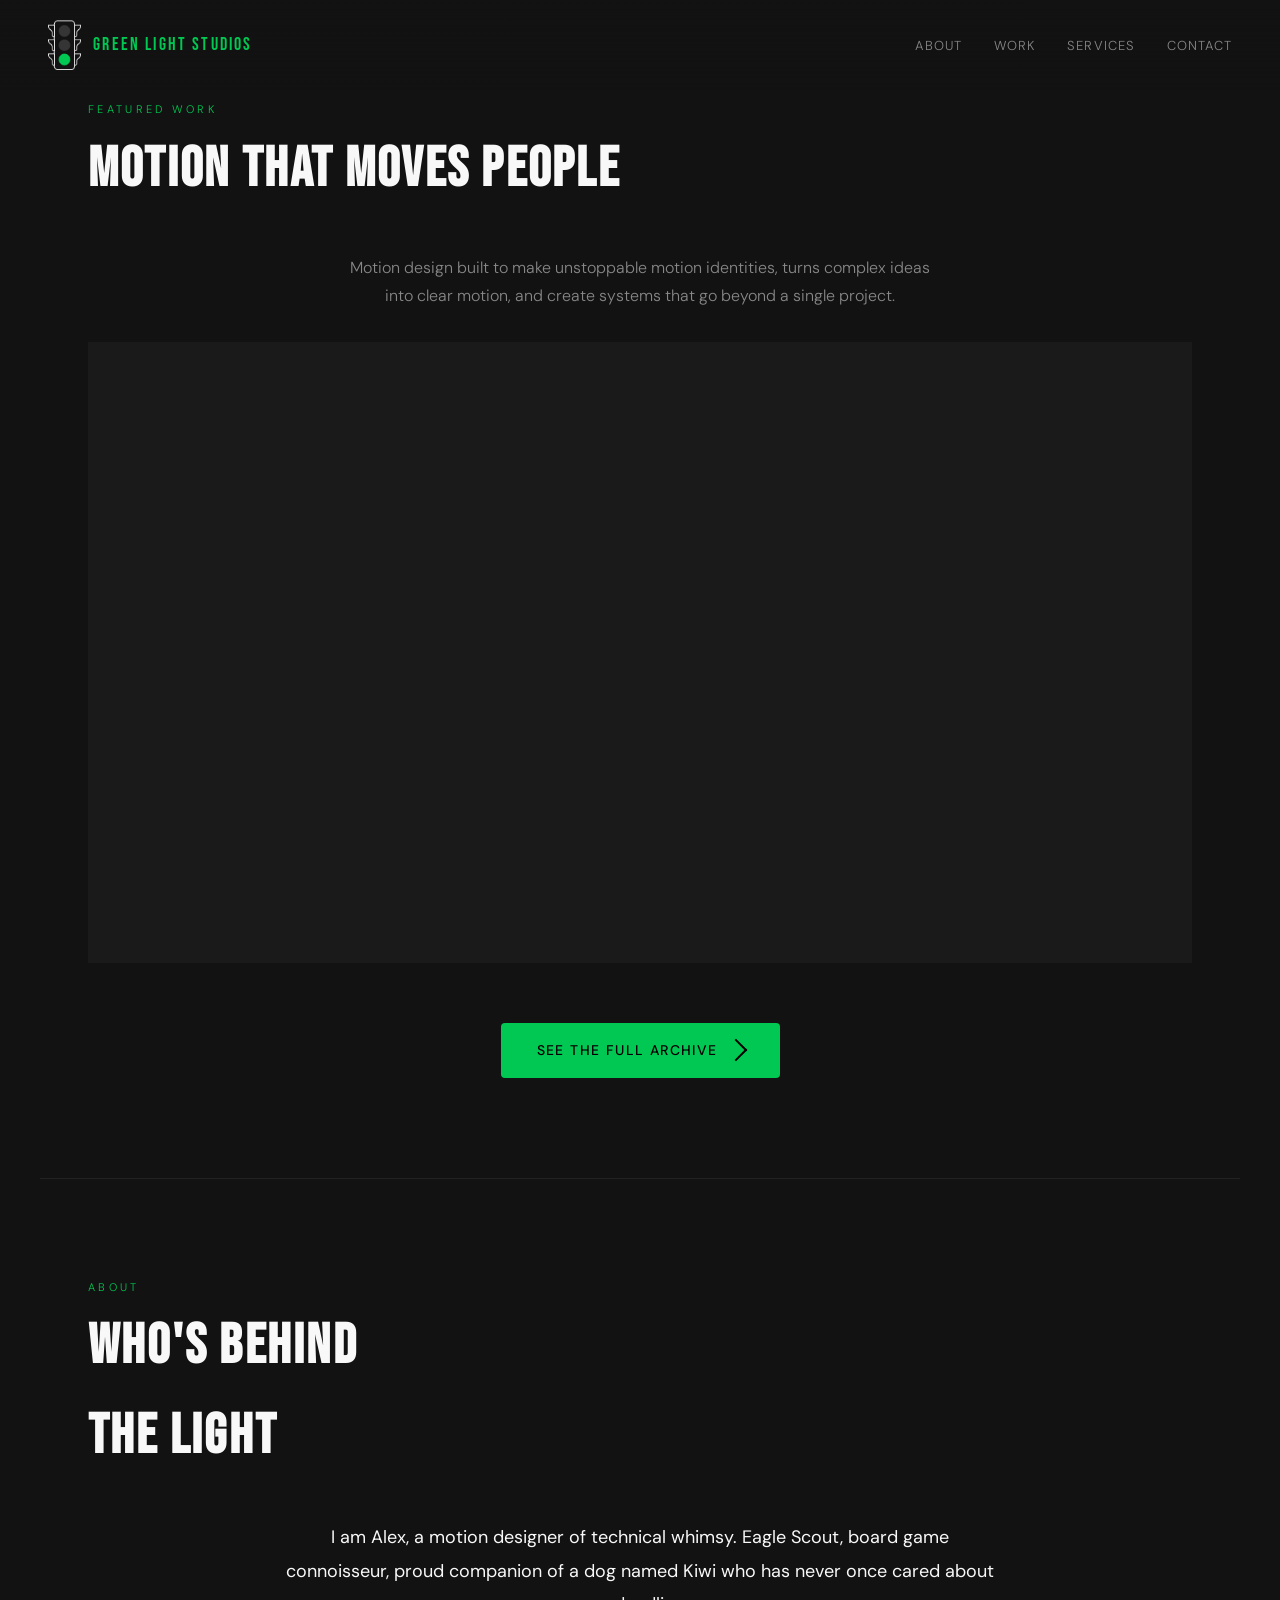
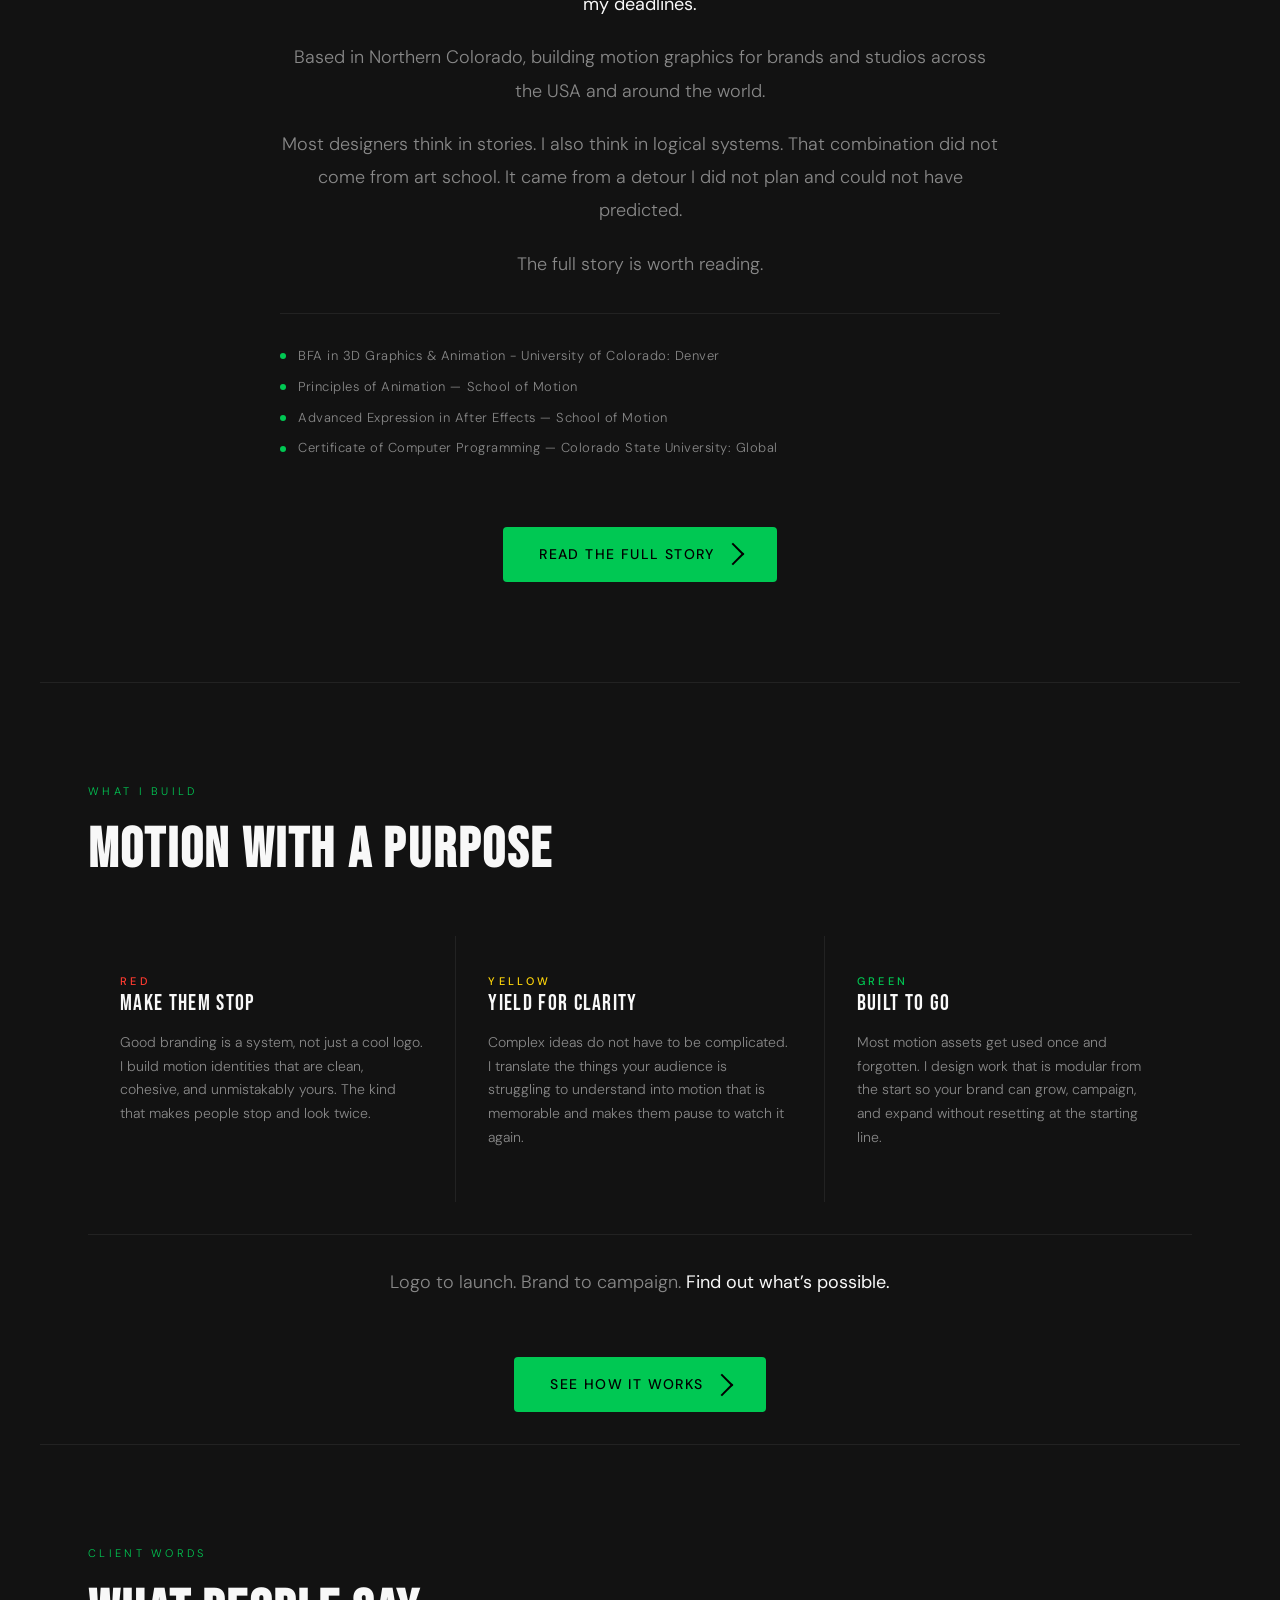
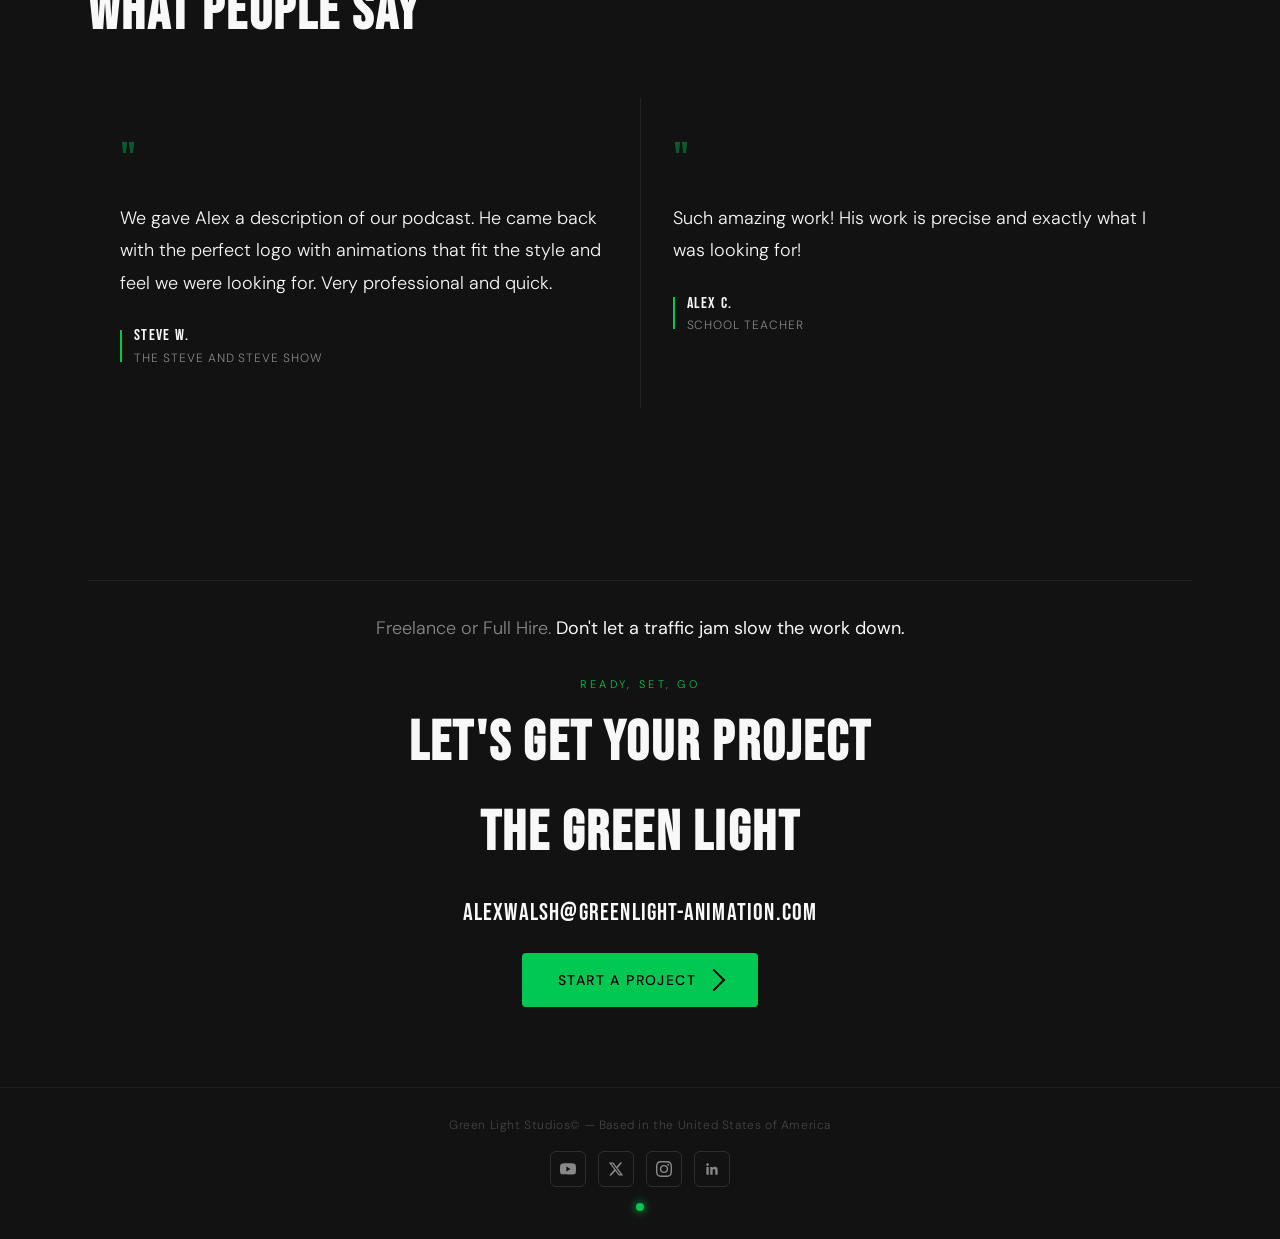
==== commit 330cfeee: "Update index.html" ====
--- a/index.html
+++ b/index.html
@@ -1,4 +1,4 @@
-#<!DOCTYPE html>
+<!DOCTYPE html>
 <html lang="en">
 <head>
 <meta charset="UTF-8">
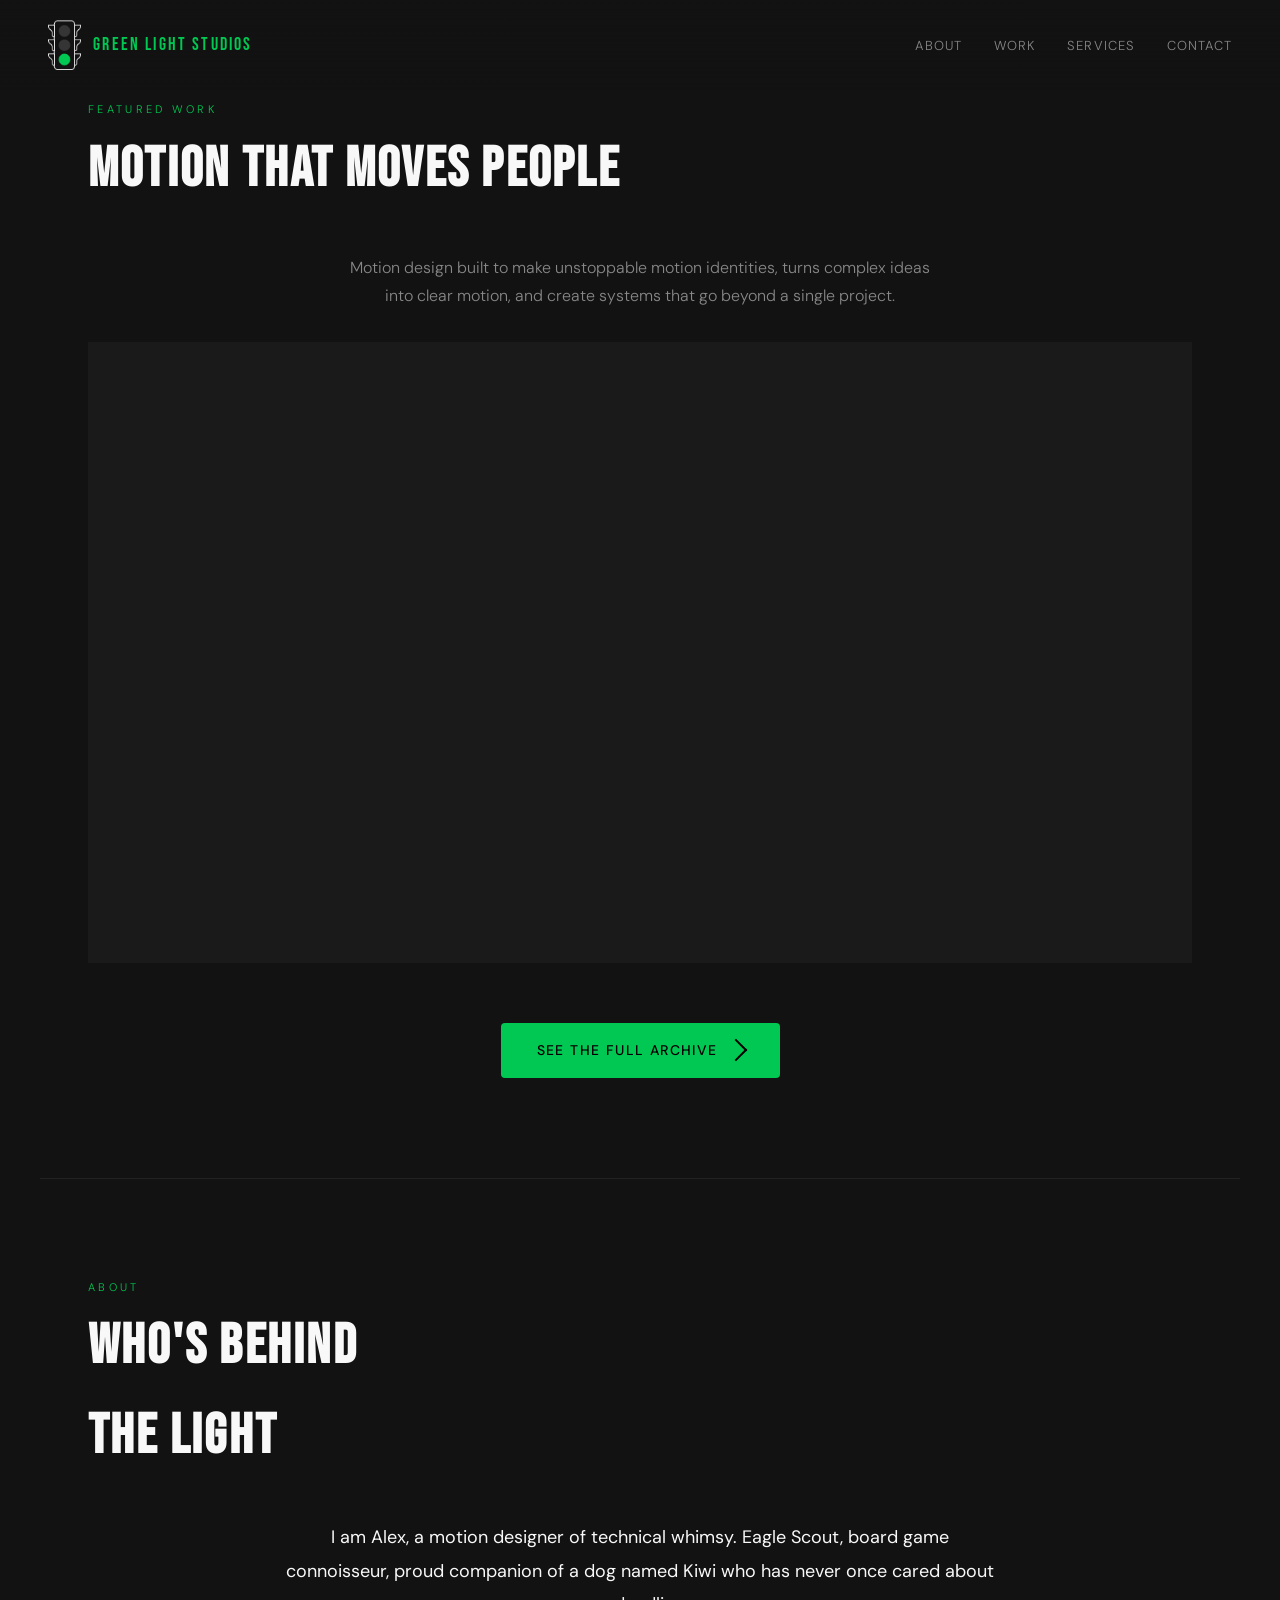
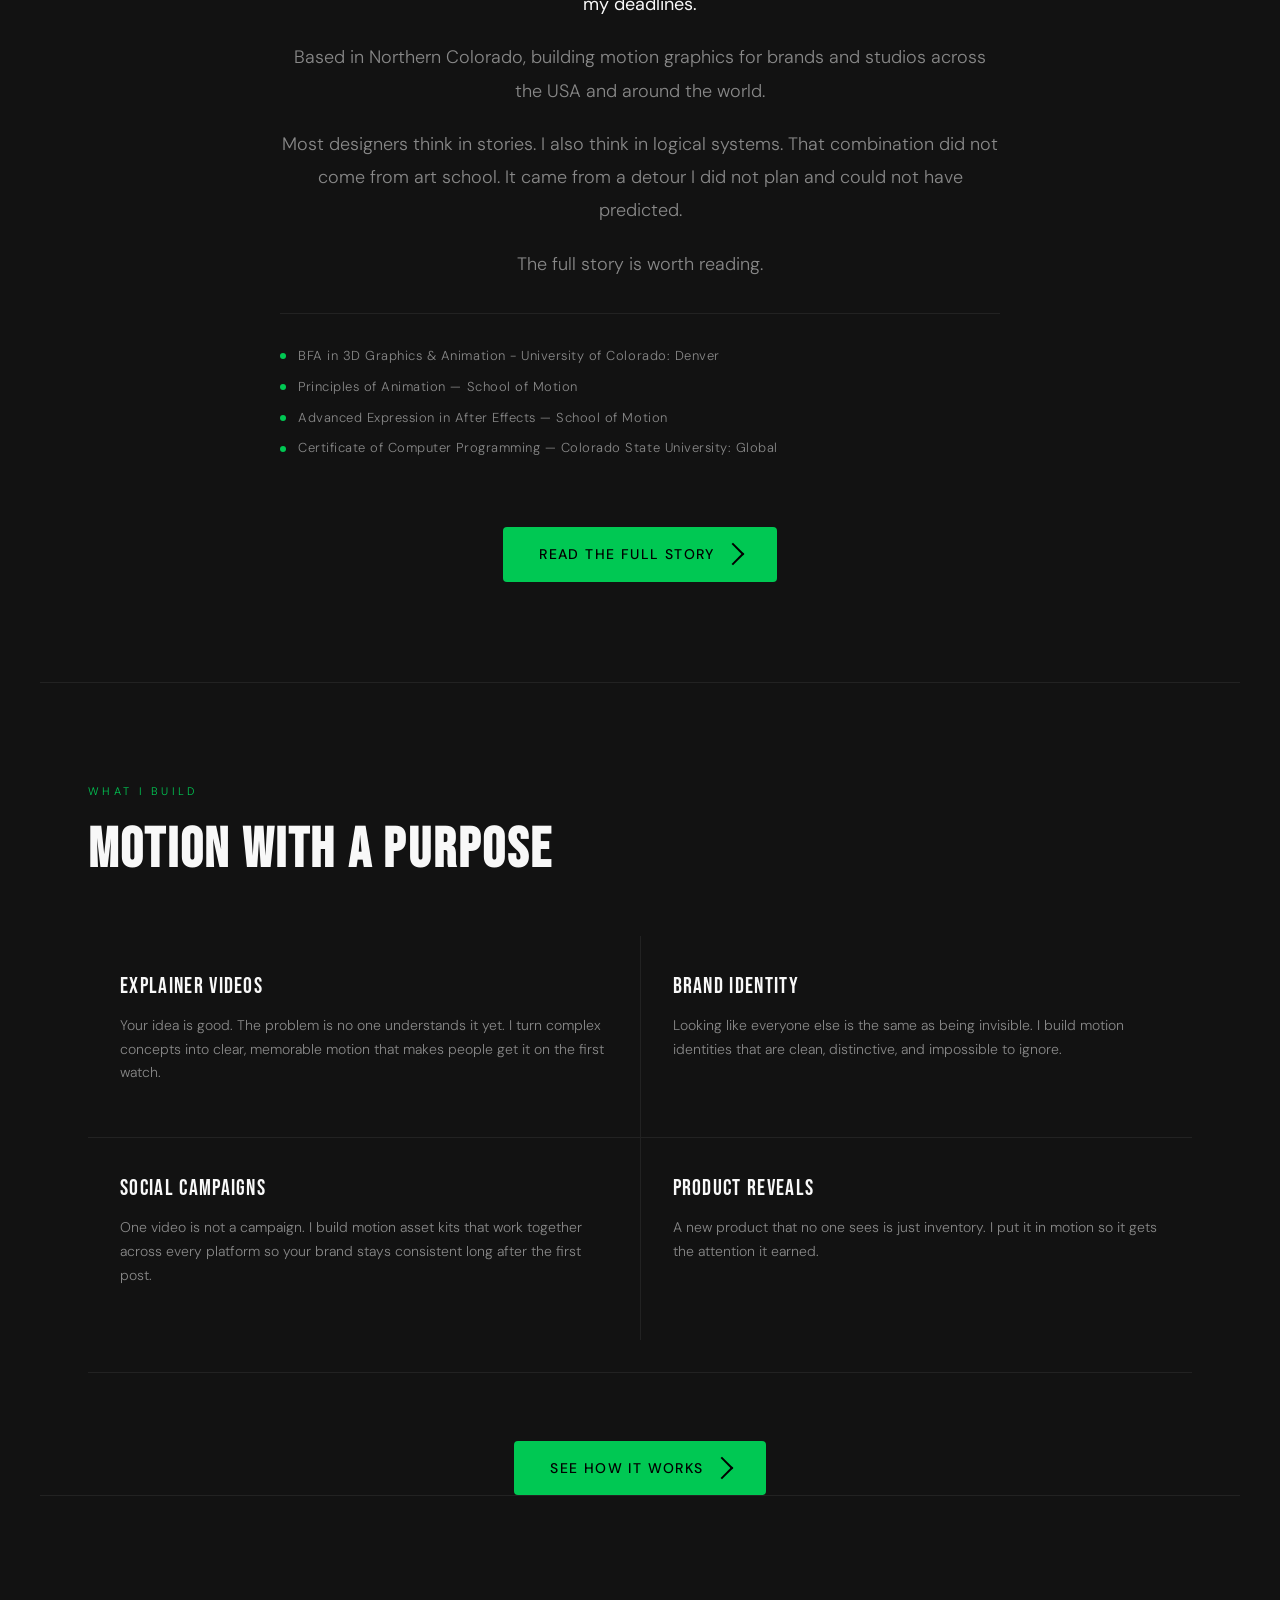
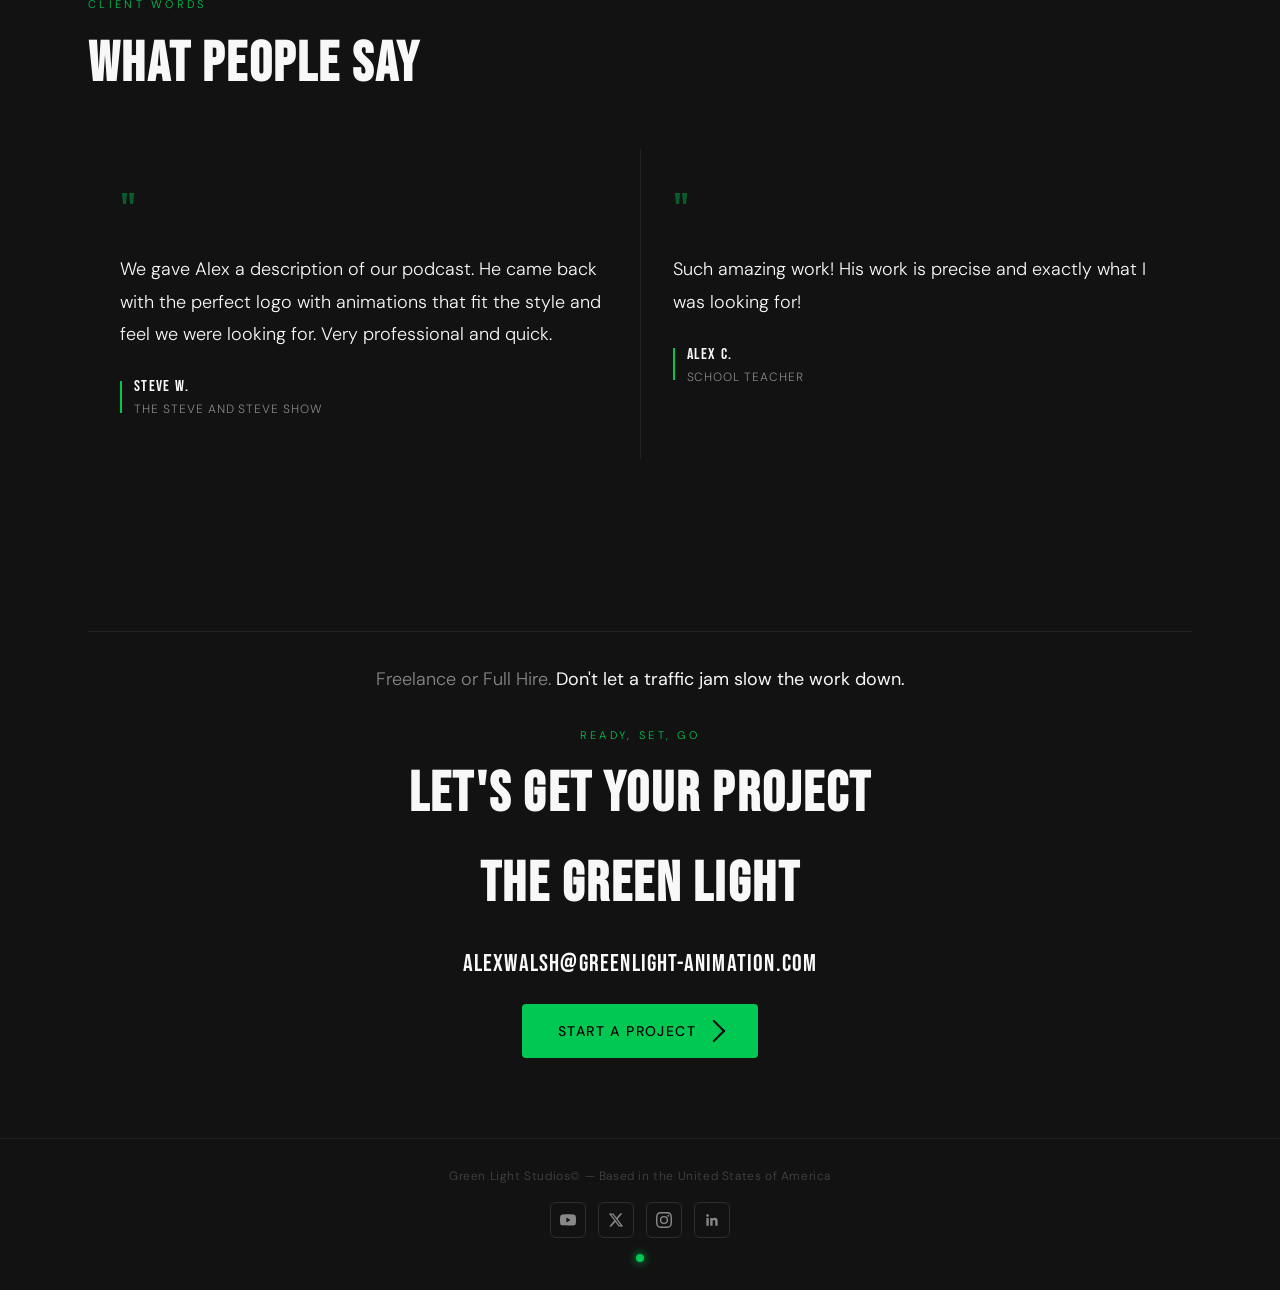
==== commit 42ae69f7: "Update index.html" ====
--- a/index.html
+++ b/index.html
@@ -141,49 +141,46 @@
   </div>
 </section>
 
+
 <!-- SERVICES -->
 <section id="services">
   <p class="section-label">What I Build</p>
   <h2 class="section-title">Motion With a Purpose</h2>
-  <div class="services-list">
- 
-    <div class="service-card">
-  <div class="service-header">
-    <span class="service-num service-num--red">Red</span>
-    <span class="service-name">Make Them Stop</span>
-  </div>
-  <p class="service-desc">Good branding is a system, not just a cool logo. I build motion identities that are clean, cohesive, and unmistakably yours. The kind that makes people stop and look twice.</p>
-</div>
-
-<div class="service-card">
-  <div class="service-header">
-    <span class="service-num service-num--yellow">Yellow</span>
-    <span class="service-name">Yield for Clarity</span>
-  </div>
-  <p class="service-desc">Complex ideas do not have to be complicated. I translate the things your audience is struggling to understand into motion that is memorable and makes them pause to watch it again.</p>
-</div>
-
-<div class="service-card">
-  <div class="service-header">
-    <span class="service-num service-num--green">Green</span>
-    <span class="service-name">Built to Go</span>
-  </div>
-  <p class="service-desc">Most motion assets get used once and forgotten. I design work that is modular from the start so your brand can grow, campaign, and expand without resetting at the starting line.</p>
-</div>
- 
-  </div>
-  <div style="margin-top: 32px; padding-top: 32px; padding-bottom: 32px; border-top: 1px solid #222; text-align: center;">
-    <p style="font-size: 18px; color: var(--gray-light); line-height: 1.7;">
-      Logo to launch. Brand to campaign.
-      <span style="color: var(--white); font-weight: 400;">Find out what’s possible.</span>
-    </p>
-    <div style="margin-top: 24px;">
-      <a href="/services" class="cta-btn" style="color: #000;">See How It Works<span class="cta-arrow"></span></a>
-    </div>
-  </div>
-</section>
-
-
+  <div class="services-list" style="grid-template-columns: repeat(2, 1fr);">
+
+    <div class="service-card">
+      <div class="service-header">
+        <span class="service-name">Explainer Videos</span>
+      </div>
+      <p class="service-desc">Your idea is good. The problem is no one understands it yet. I turn complex concepts into clear, memorable motion that makes people get it on the first watch.</p>
+    </div>
+
+    <div class="service-card">
+      <div class="service-header">
+        <span class="service-name">Brand Identity</span>
+      </div>
+      <p class="service-desc">Looking like everyone else is the same as being invisible. I build motion identities that are clean, distinctive, and impossible to ignore.</p>
+    </div>
+
+    <div class="service-card">
+      <div class="service-header">
+        <span class="service-name">Social Campaigns</span>
+      </div>
+      <p class="service-desc">One video is not a campaign. I build motion asset kits that work together across every platform so your brand stays consistent long after the first post.</p>
+    </div>
+
+    <div class="service-card">
+      <div class="service-header">
+        <span class="service-name">Product Reveals</span>
+      </div>
+      <p class="service-desc">A new product that no one sees is just inventory. I put it in motion so it gets the attention it earned.</p>
+    </div>
+
+  </div>
+  <div style="margin-top: 32px; padding-top: 32px; border-top: 1px solid #222; text-align: center;">
+    <a href="/services" class="cta-btn">See How It Works<span class="cta-arrow"></span></a>
+  </div>
+</section>
 
 <!-- TESTIMONIALS -->
 <section id="testimonials" style="border-top: 1px solid #222;">
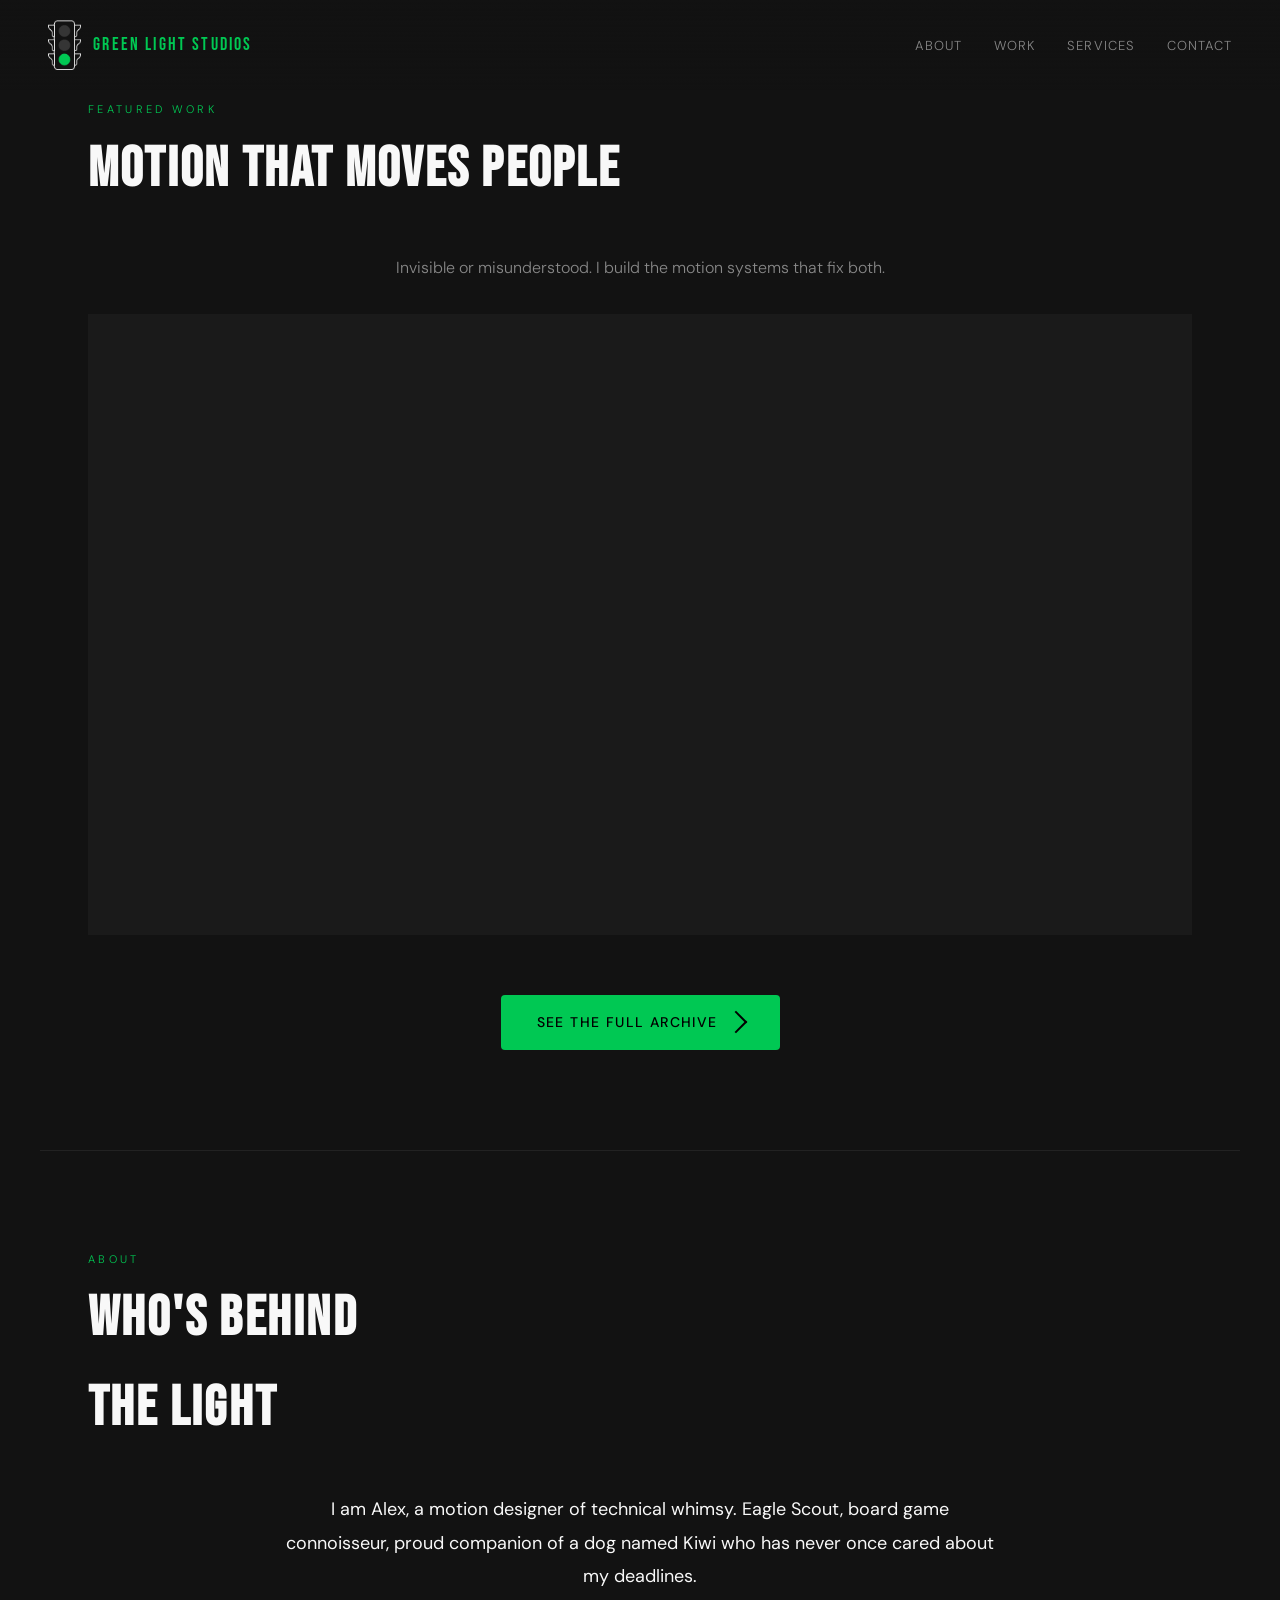
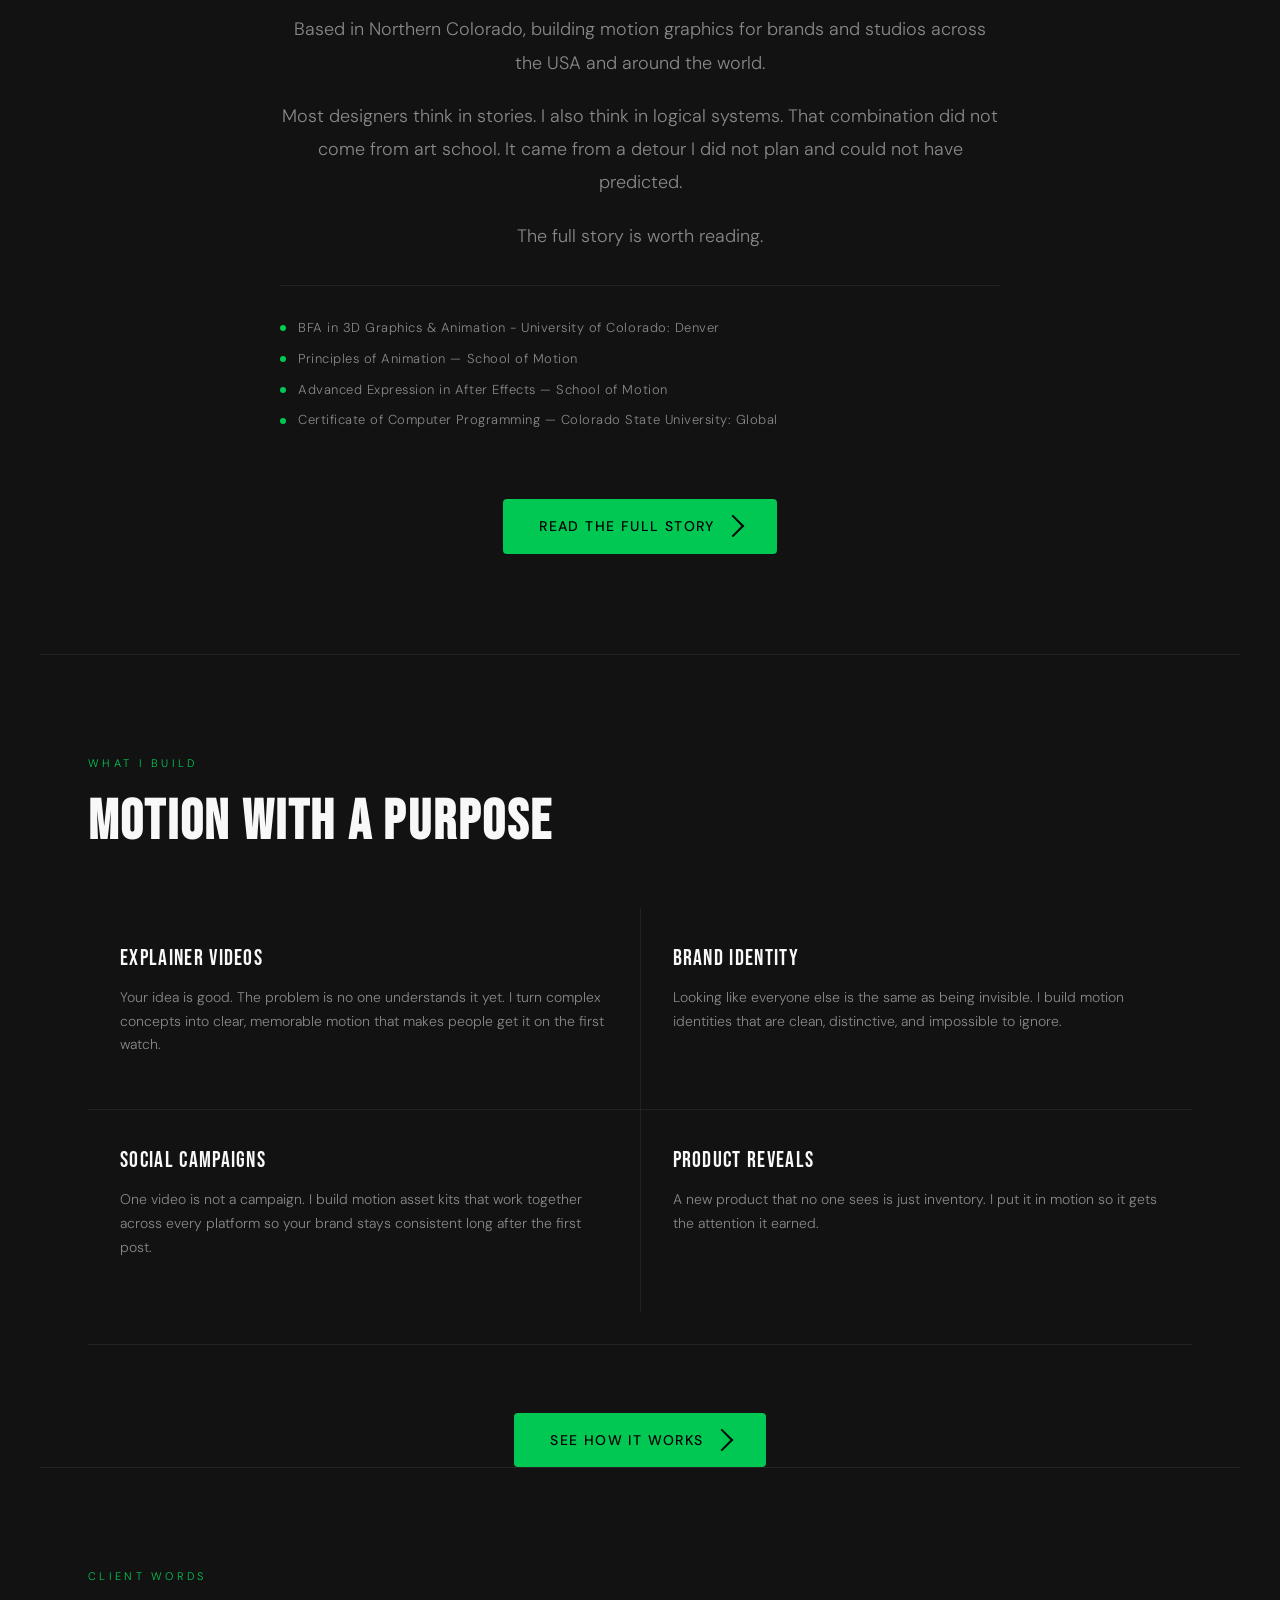
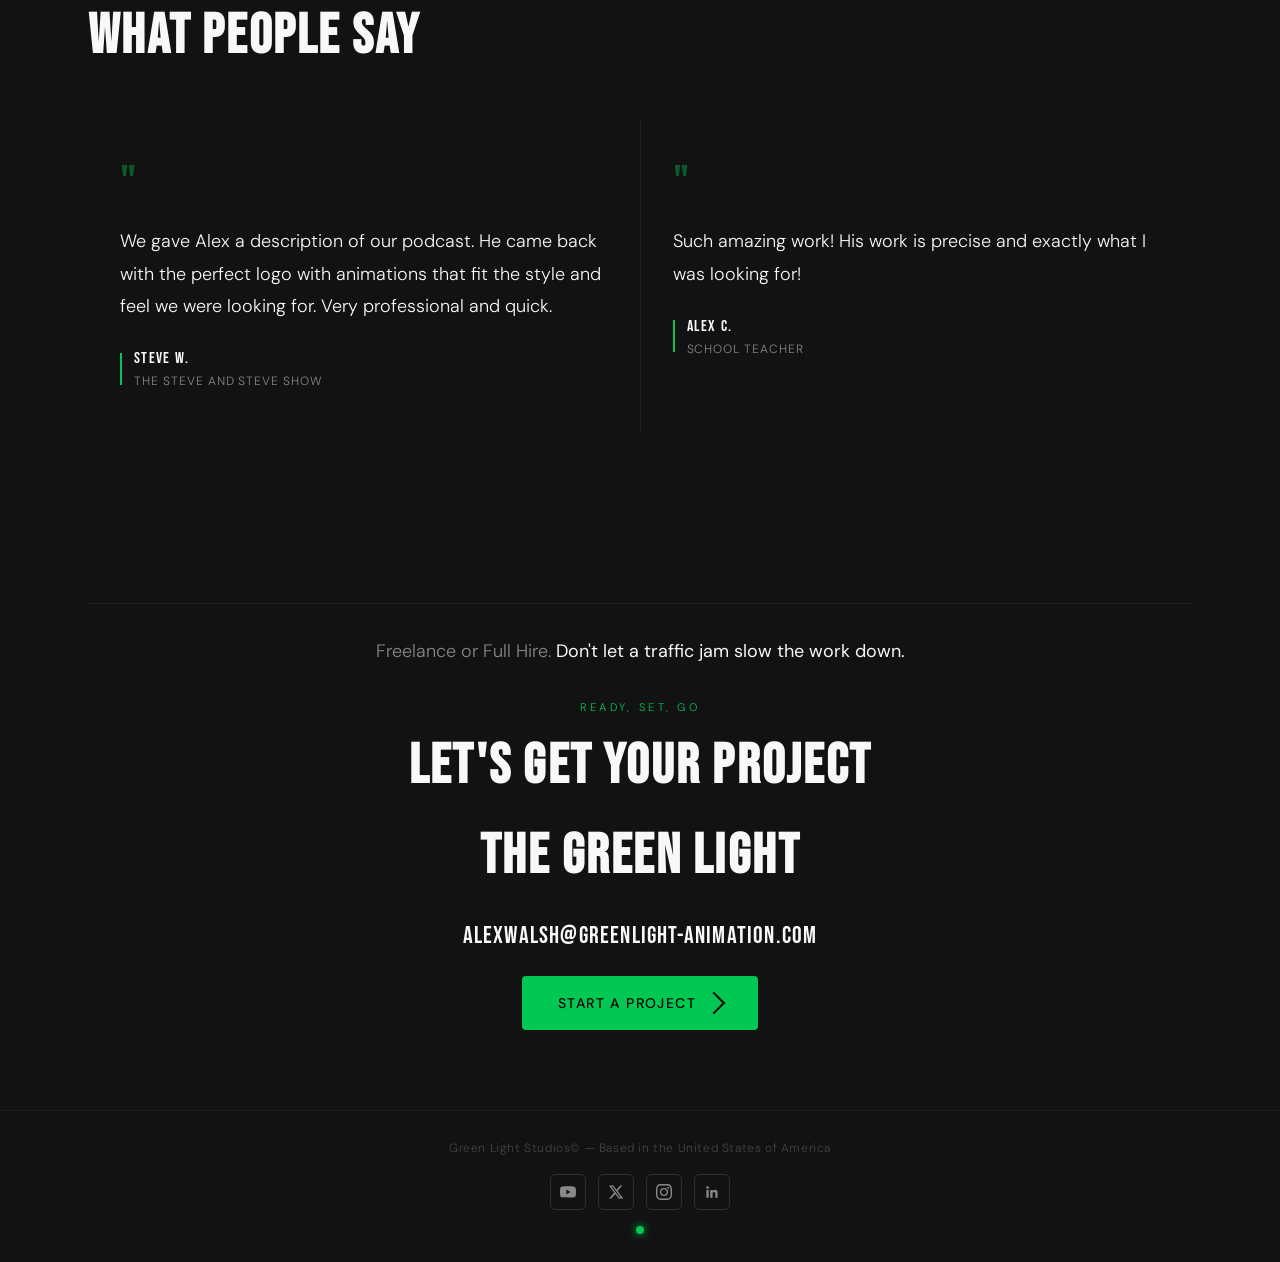
==== commit ac151029: "Update index.html" ====
--- a/index.html
+++ b/index.html
@@ -103,7 +103,7 @@
 <section id="portfolio">
   <p class="section-label">Featured Work</p>
   <h2 class="section-title">Motion That Moves People</h2>
-  <p style="font-size: 16px; color: var(--gray-light); max-width: 600px; margin: 0 auto 2rem; text-align: center; line-height: 1.75;">Motion design built to make unstoppable motion identities, turns complex ideas into clear motion, and create systems that go beyond a single project.</p>
+  <p style="font-size: 16px; color: var(--gray-light); max-width: 600px; margin: 0 auto 2rem; text-align: center; line-height: 1.75;">Invisible or misunderstood. I build the motion systems that fix both.</p>
   <div style="position:relative; aspect-ratio:16/9; width:100%; background: var(--dark);">
   <iframe
     src="https://player.vimeo.com/video/1199853558?h=aa0fdbacb5"
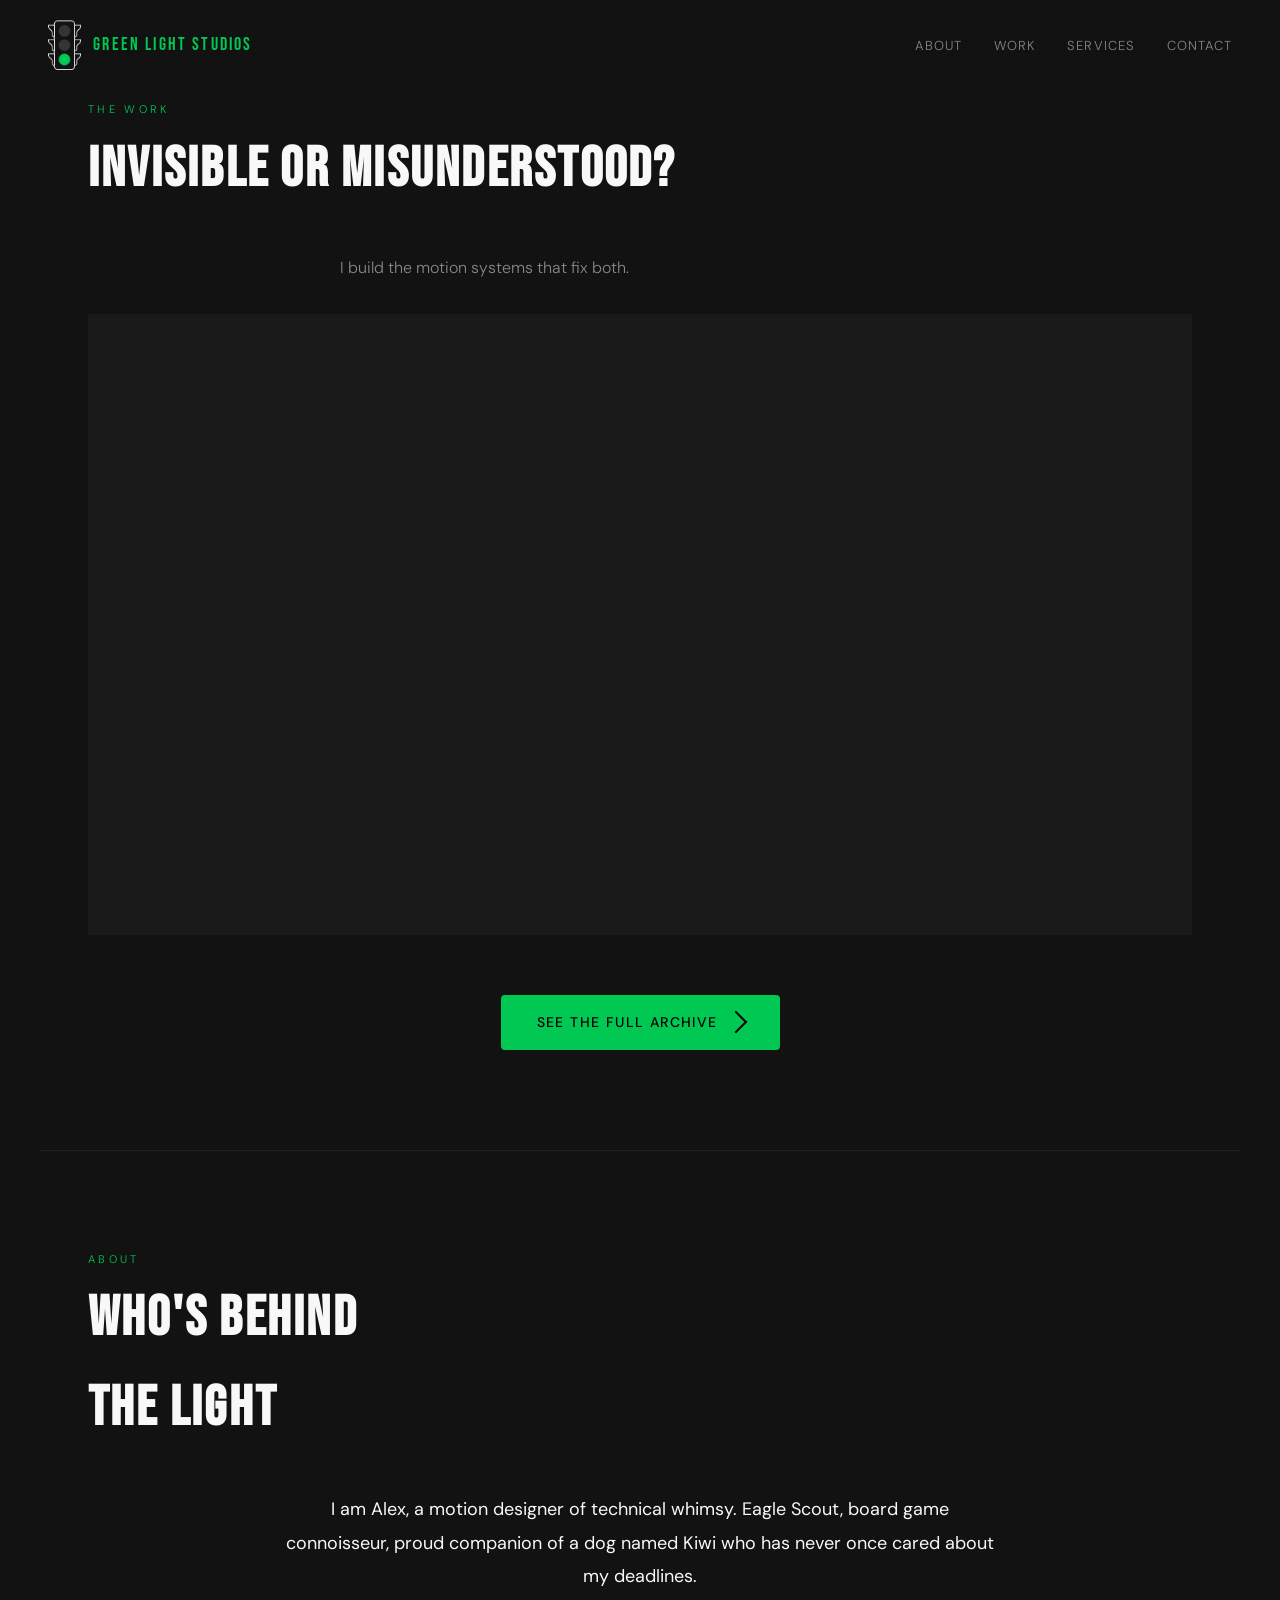
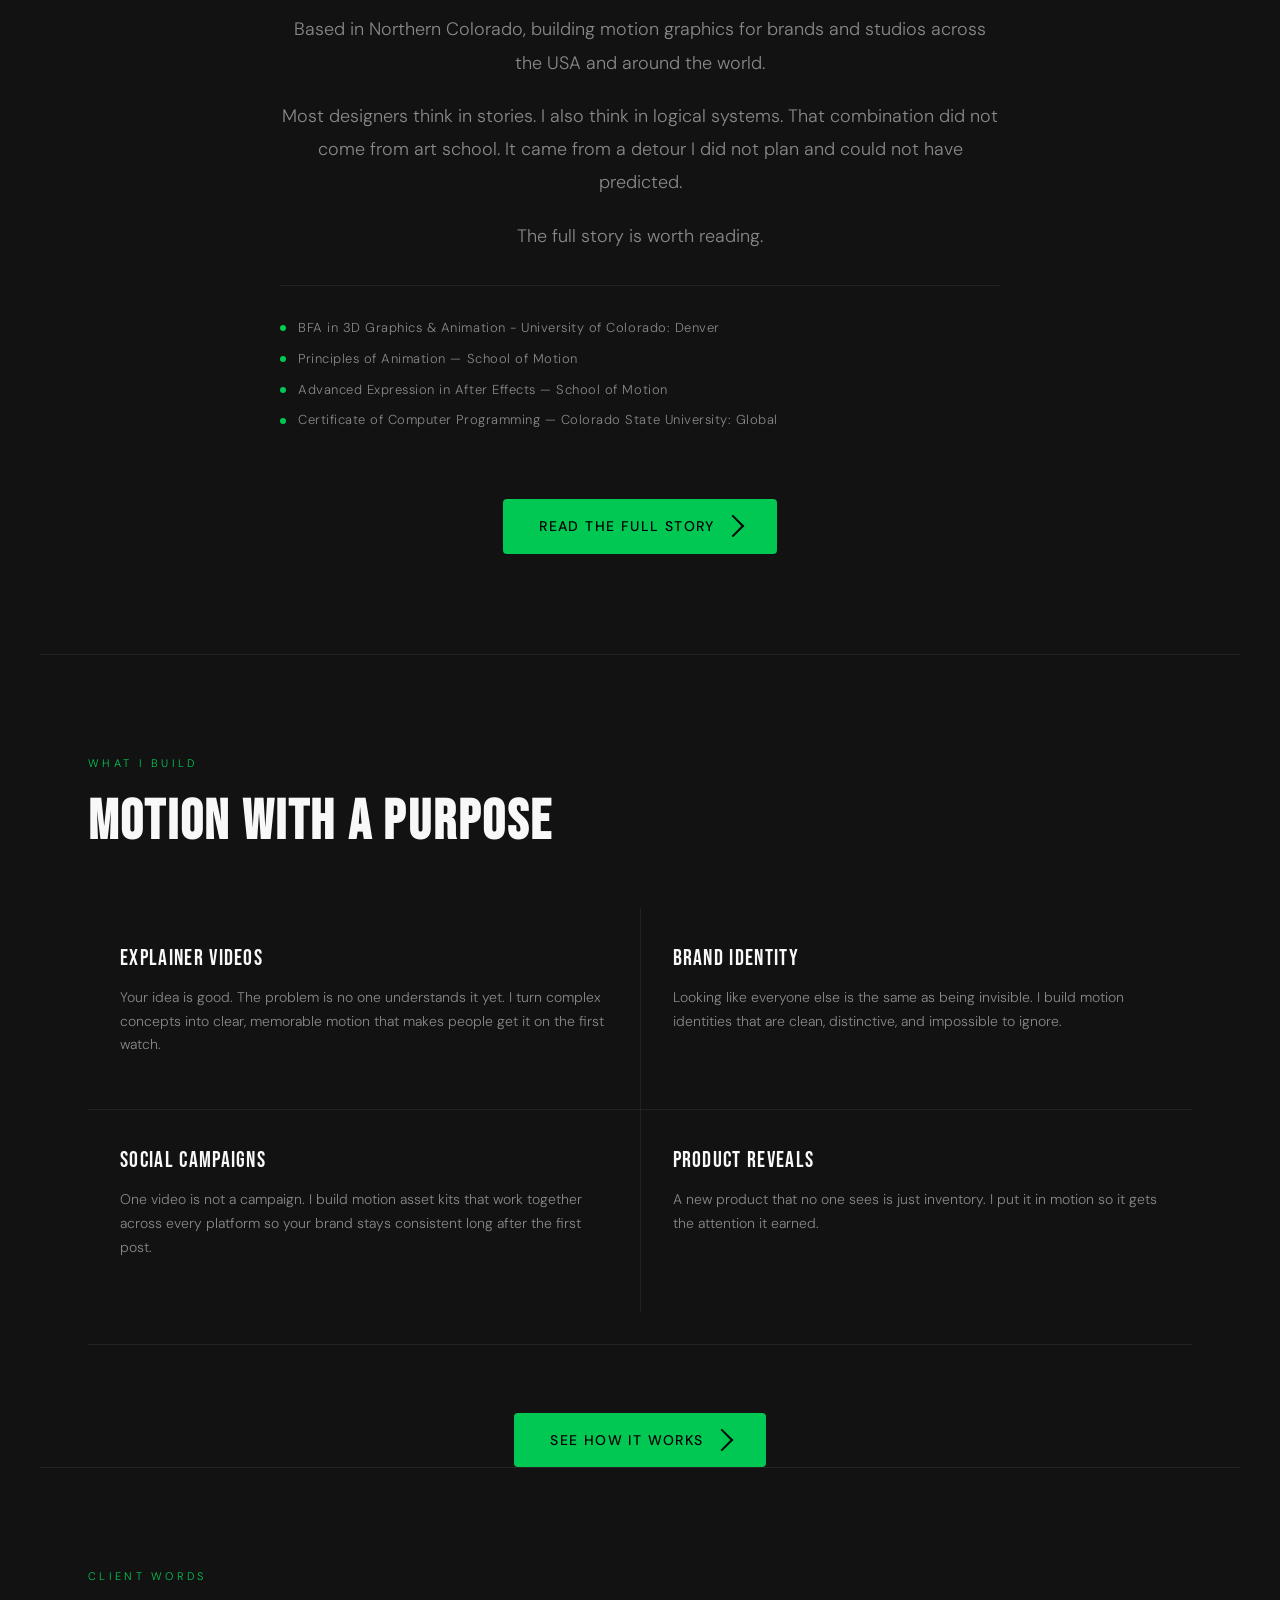
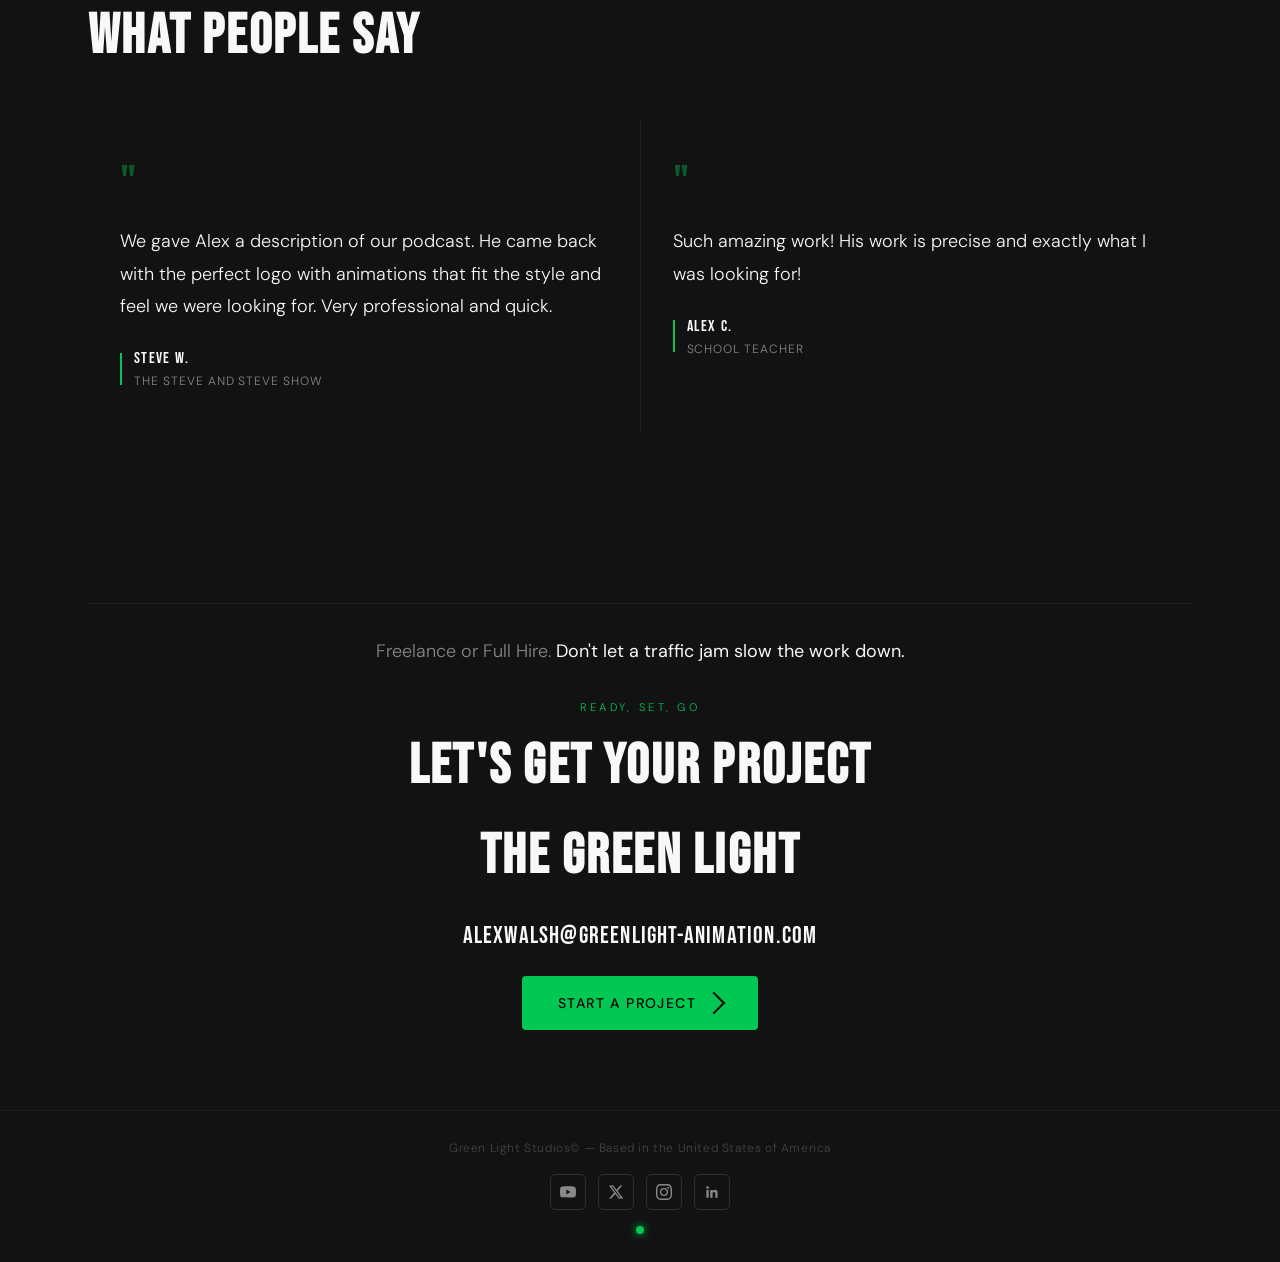
==== commit 0bd0a584: "Update index.html" ====
--- a/index.html
+++ b/index.html
@@ -101,9 +101,9 @@
 
 <!-- PORTFOLIO -->
 <section id="portfolio">
-  <p class="section-label">Featured Work</p>
-  <h2 class="section-title">Motion That Moves People</h2>
-  <p style="font-size: 16px; color: var(--gray-light); max-width: 600px; margin: 0 auto 2rem; text-align: center; line-height: 1.75;">Invisible or misunderstood. I build the motion systems that fix both.</p>
+  <p class="section-label">The Work</p>
+  <h2 class="section-title">Invisible or Misunderstood?</h2>
+  <p style="font-size: 16px; color: var(--gray-light); max-width: 600px; margin: 0 auto 2rem; text-align: left; line-height: 1.75;">I build the motion systems that fix both.</p>
   <div style="position:relative; aspect-ratio:16/9; width:100%; background: var(--dark);">
   <iframe
     src="https://player.vimeo.com/video/1199853558?h=aa0fdbacb5"
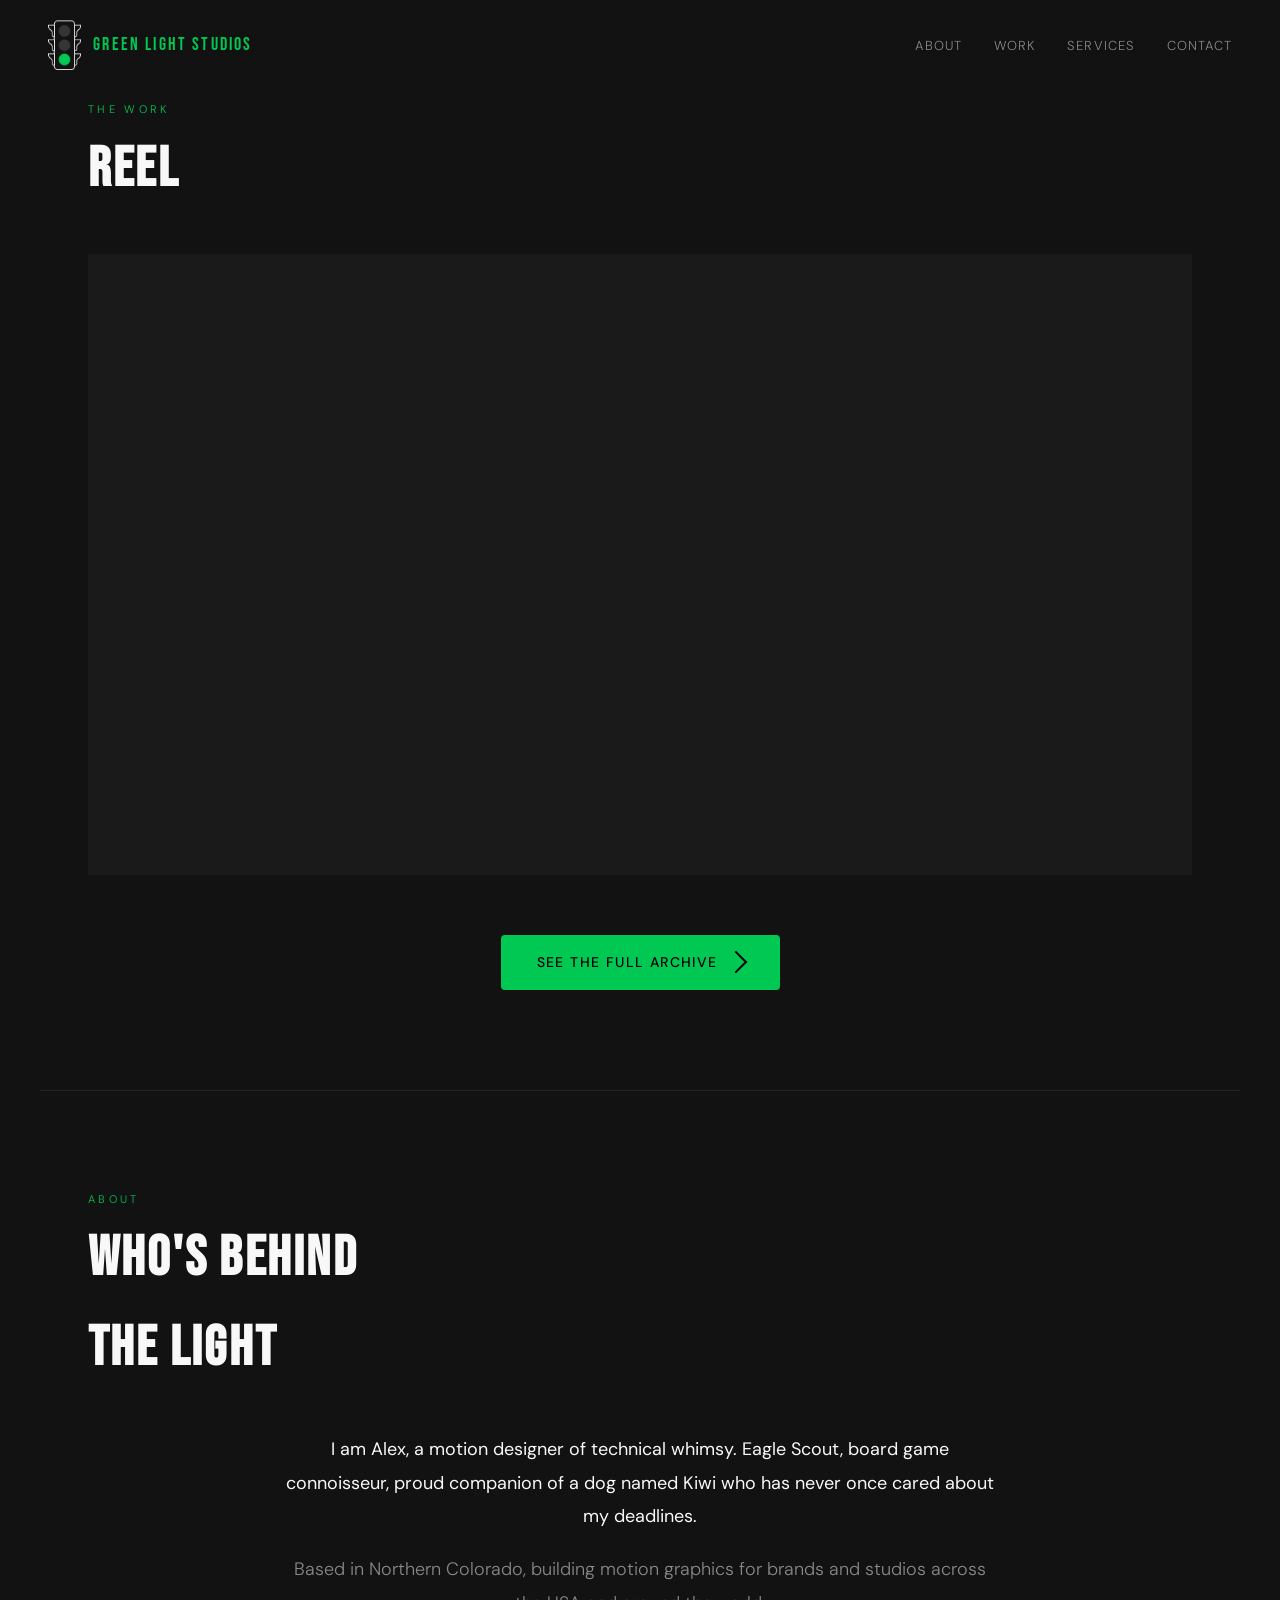
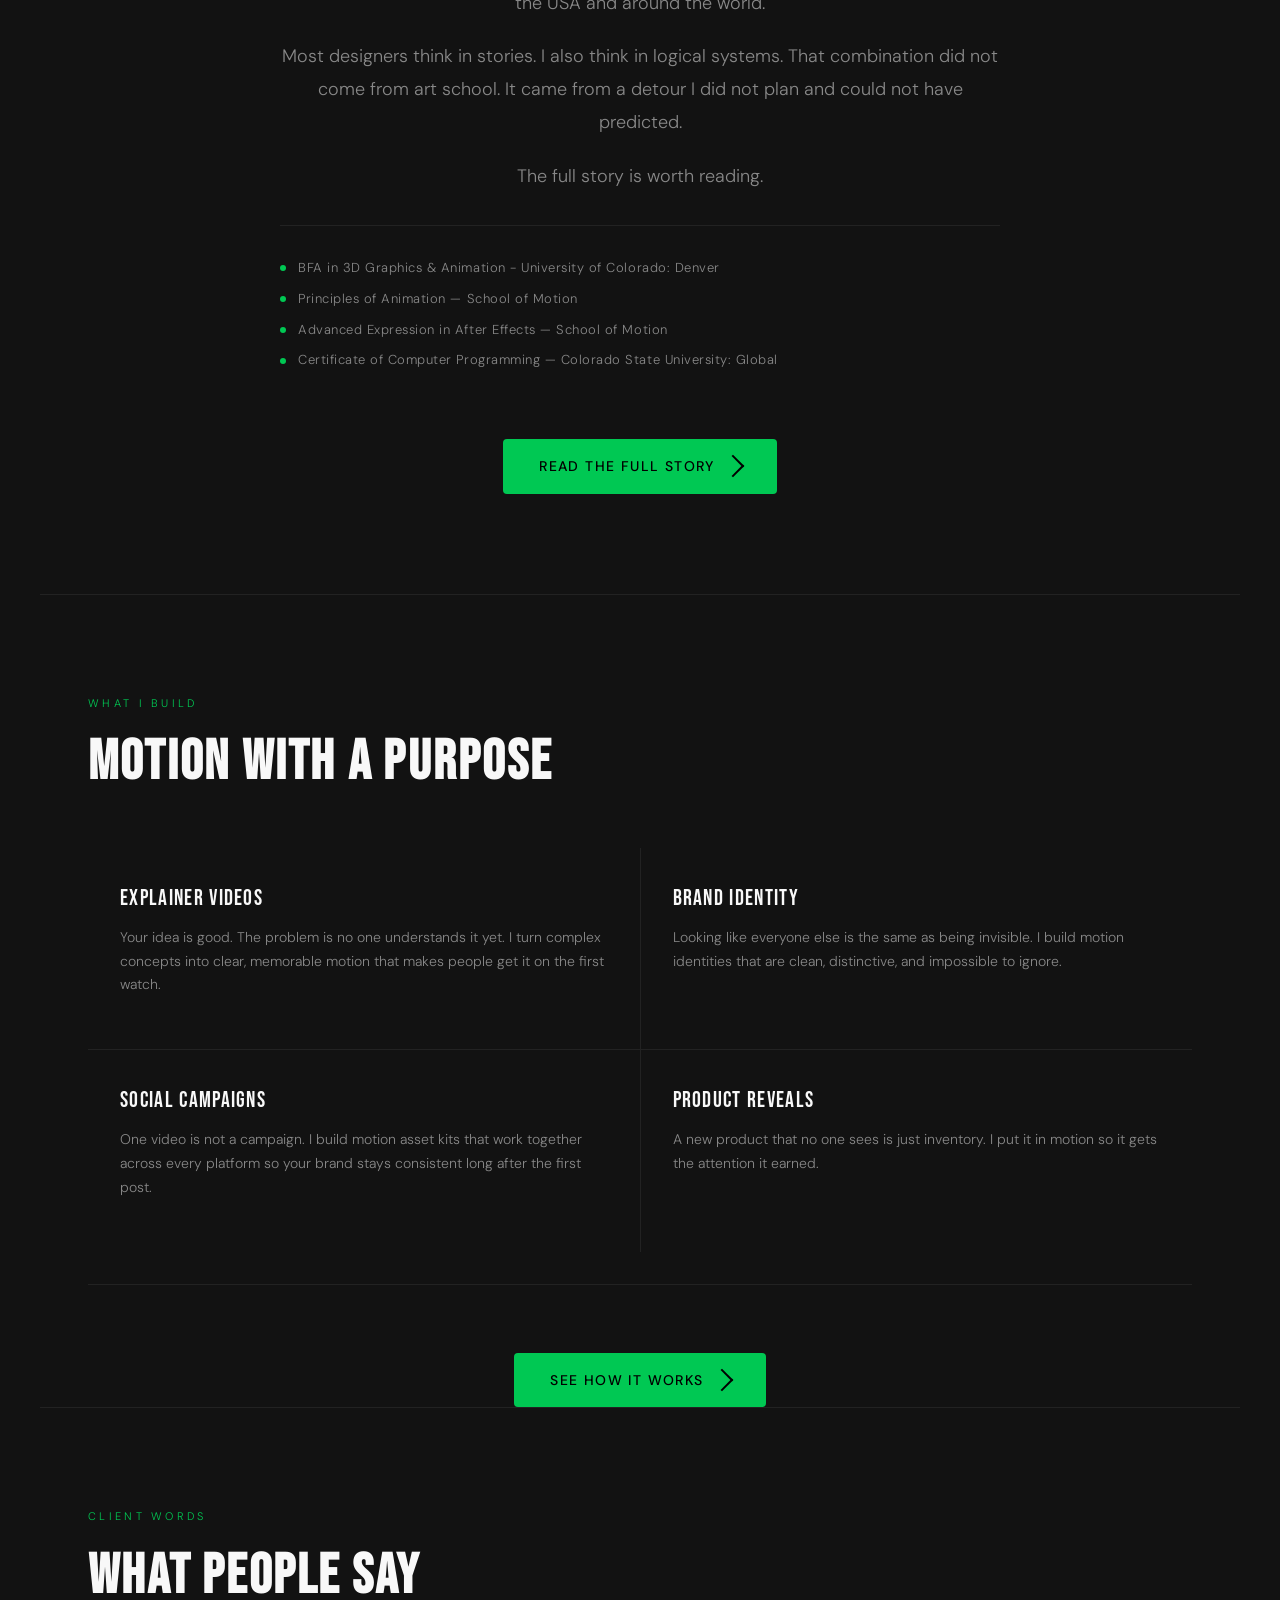
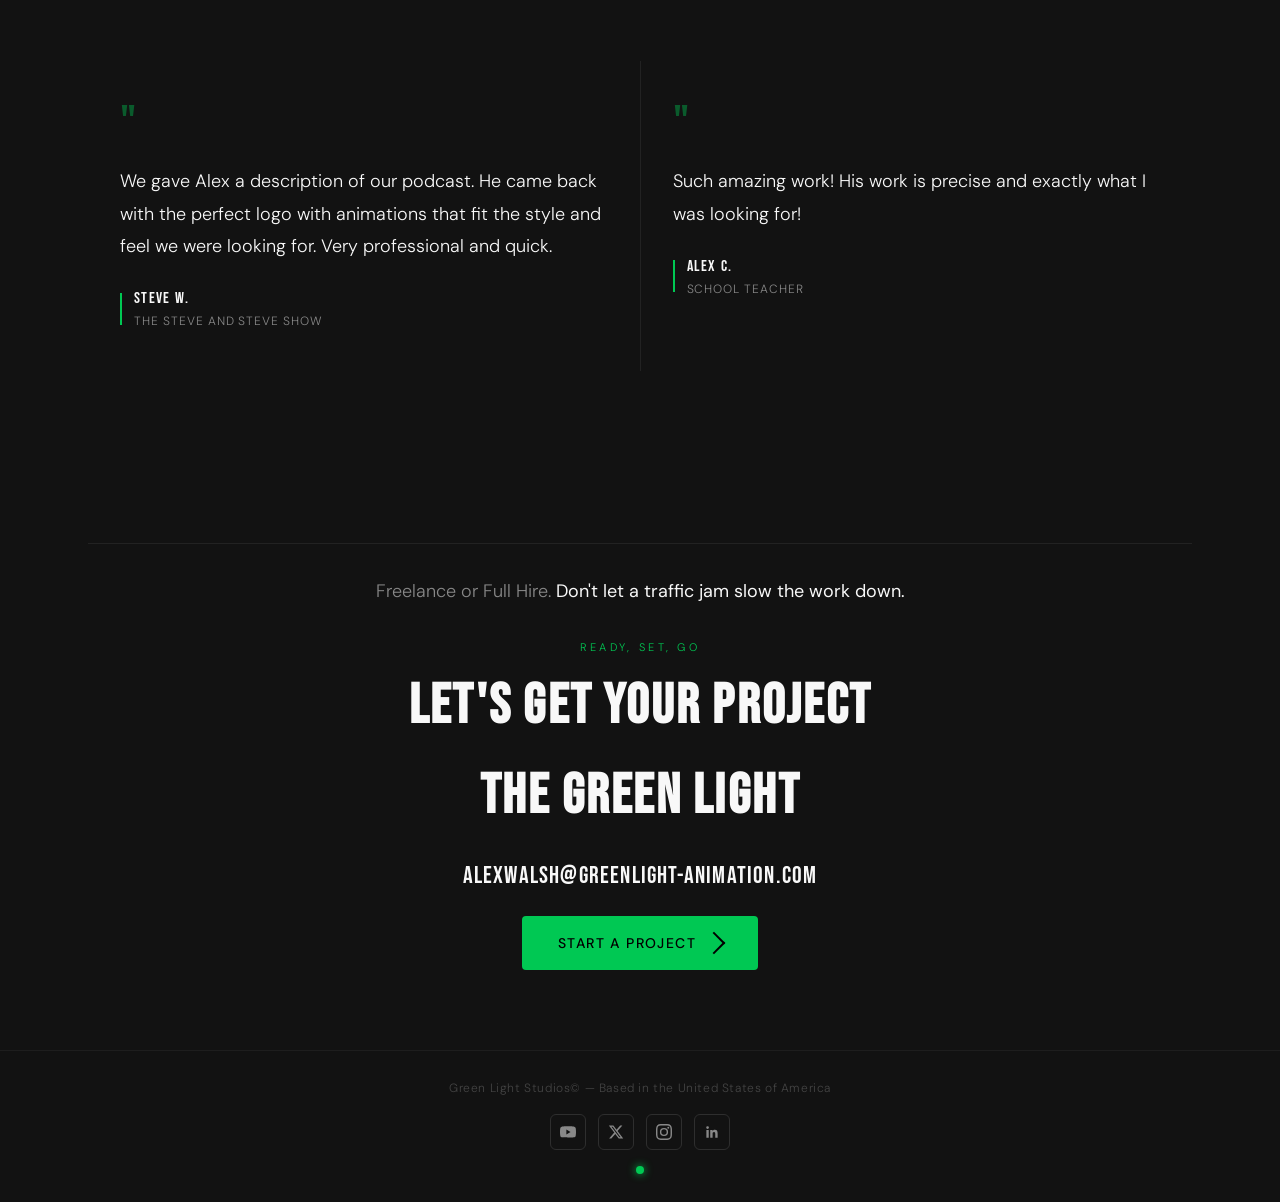
==== commit 1dc219b0: "text" ====
--- a/index.html
+++ b/index.html
@@ -102,11 +102,10 @@
 <!-- PORTFOLIO -->
 <section id="portfolio">
   <p class="section-label">The Work</p>
-  <h2 class="section-title">Invisible or Misunderstood?</h2>
-  <p style="font-size: 16px; color: var(--gray-light); max-width: 600px; margin: 0 auto 2rem; text-align: left; line-height: 1.75;">I build the motion systems that fix both.</p>
+  <h2 class="section-title">Reel</h2>
   <div style="position:relative; aspect-ratio:16/9; width:100%; background: var(--dark);">
   <iframe
-    src="https://player.vimeo.com/video/1199853558?h=aa0fdbacb5"
+    src="https://framerate.tv/embed/86d2dc71-3883-42f5-9f69-edfa0718f604?loop=1&primary_color=%2523ffffff&track_color=%2523ffffff&theme=minimal"
     title="Reel"
     frameborder="0"
     style="position:absolute; top:0; left:0; width:100%; height:100%; border:none;"
